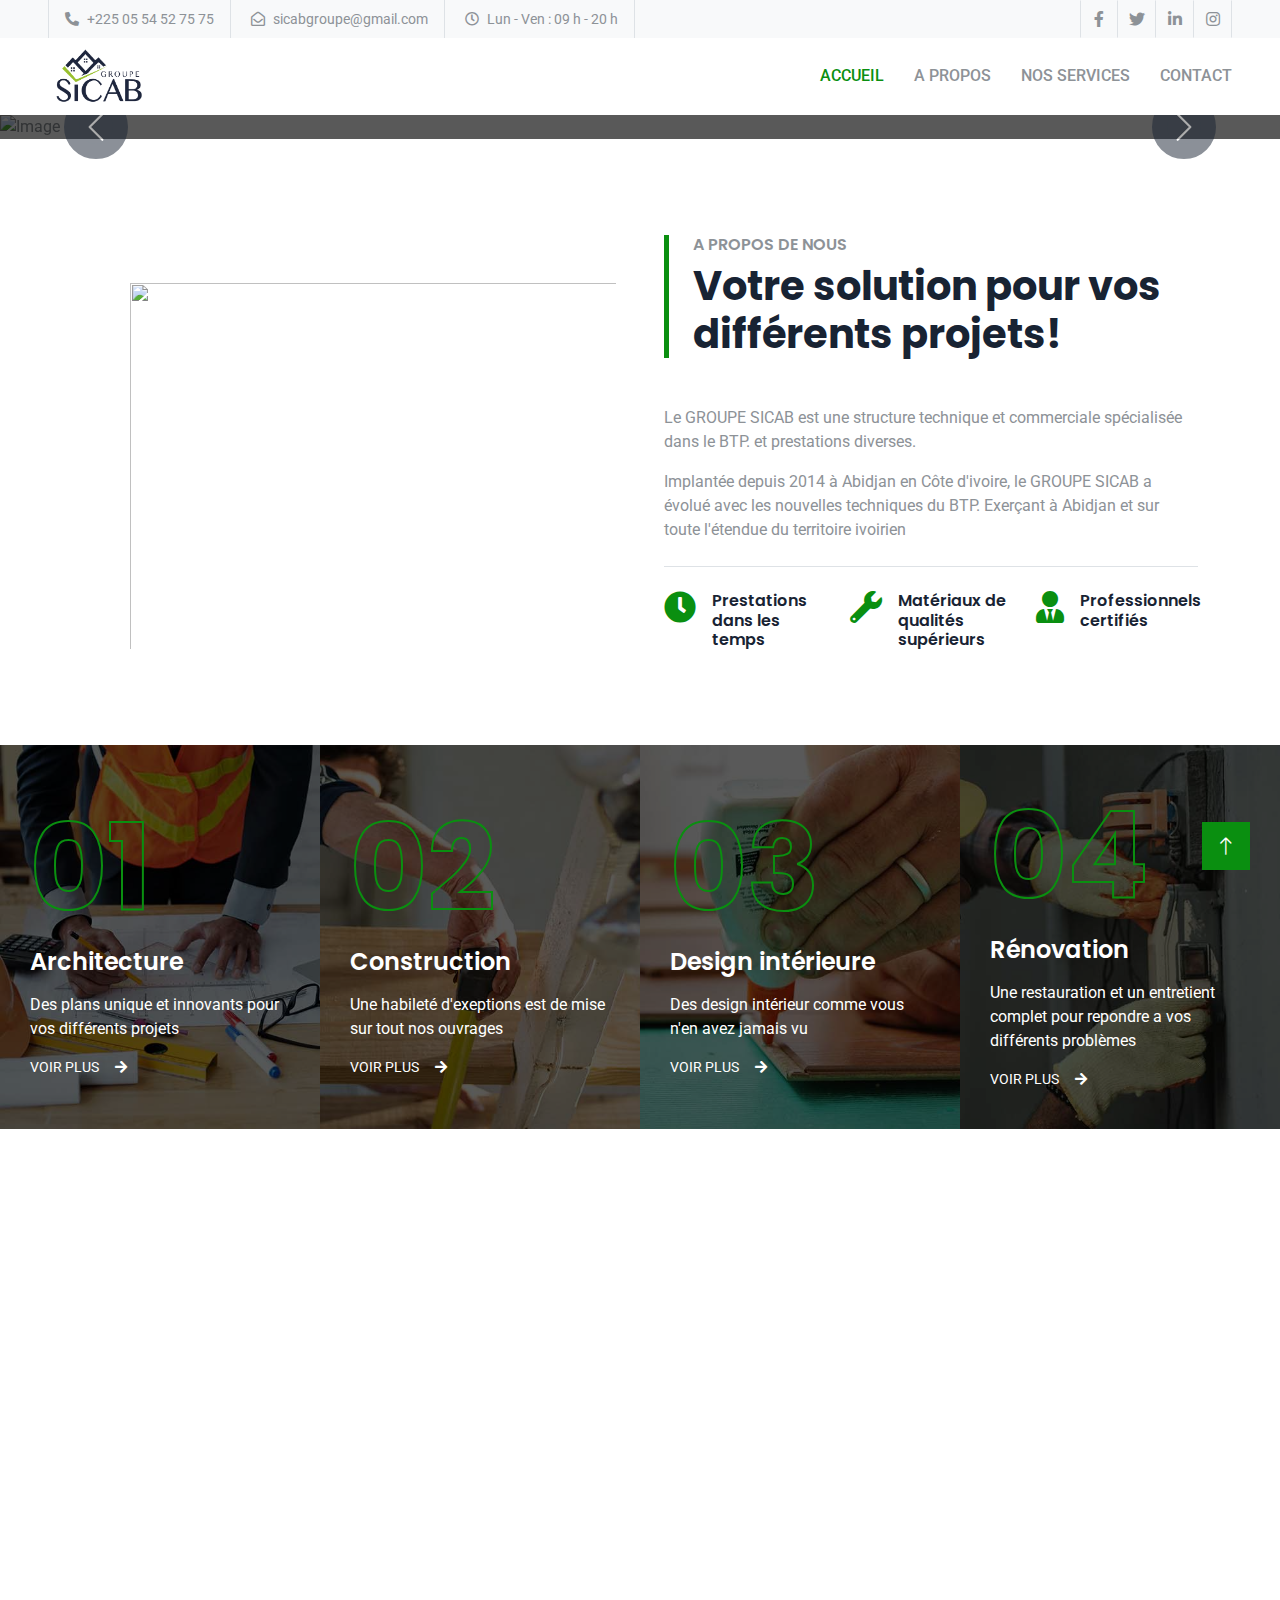
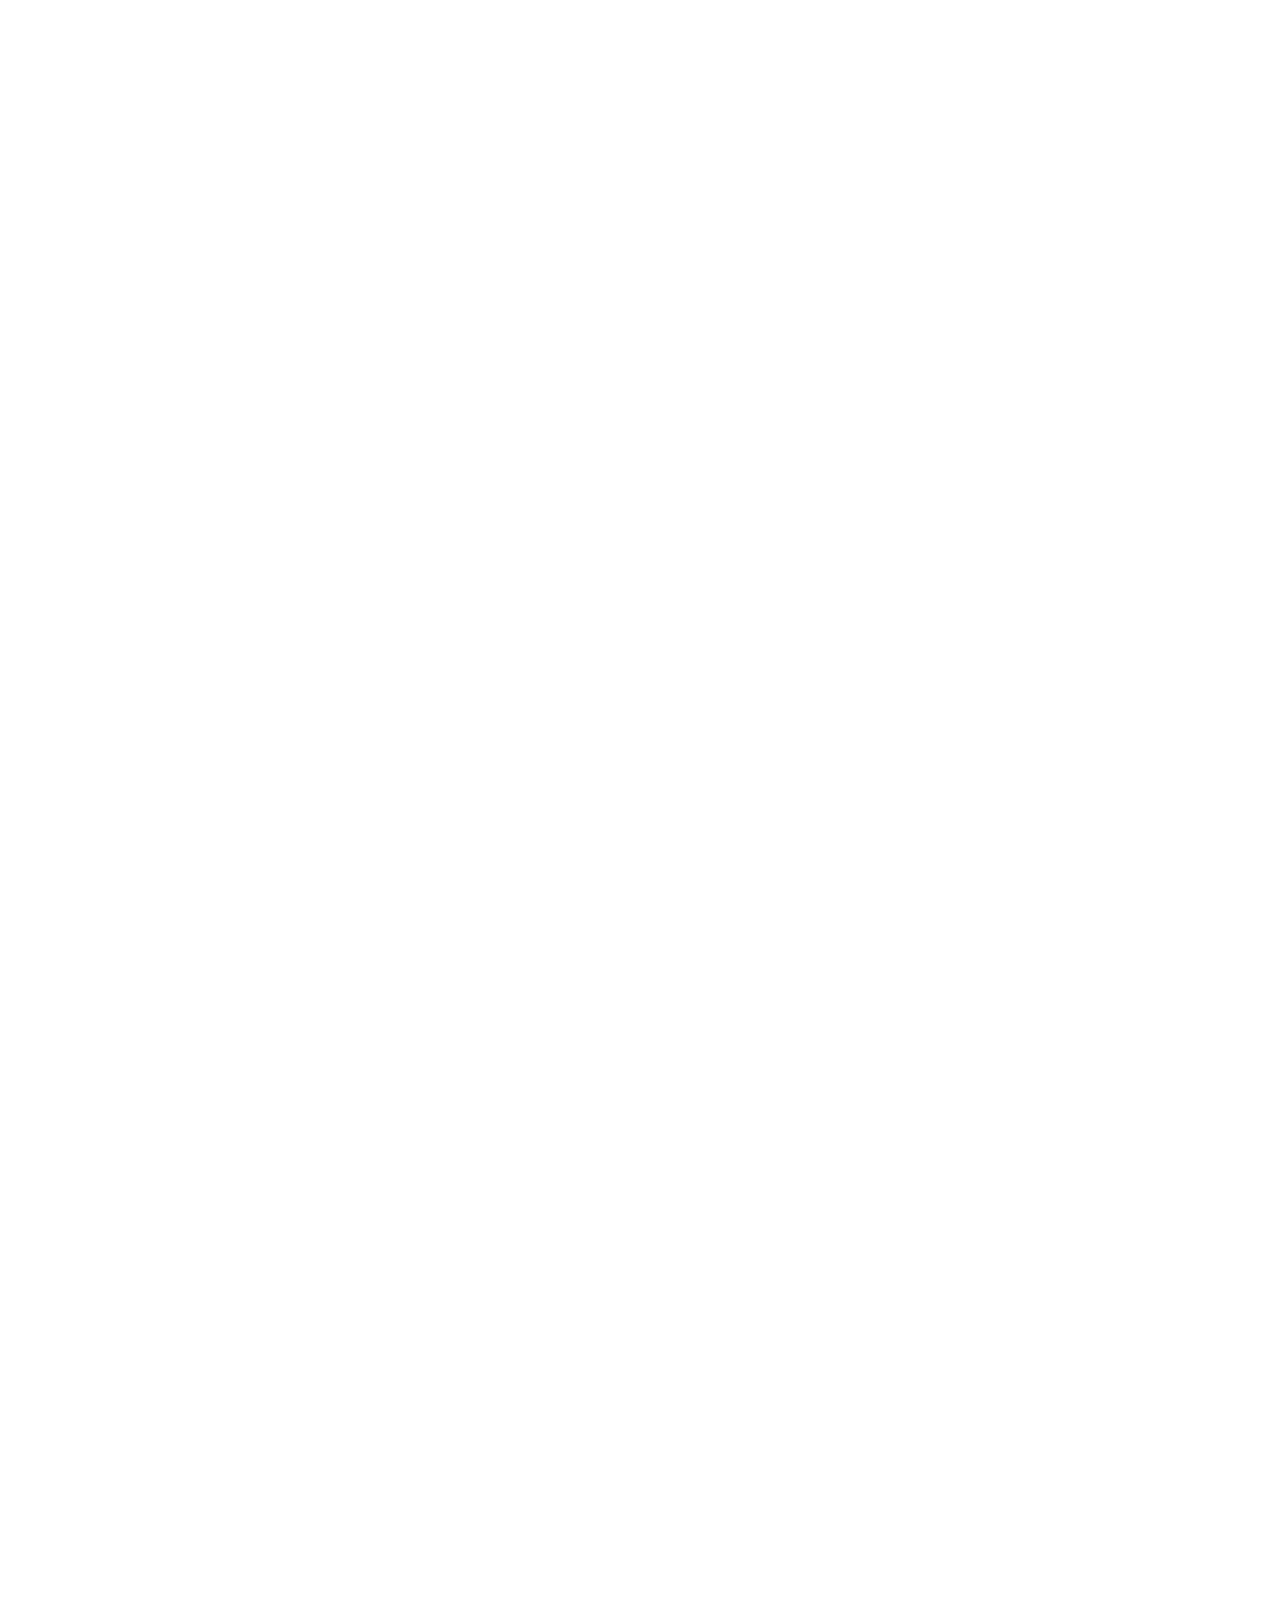
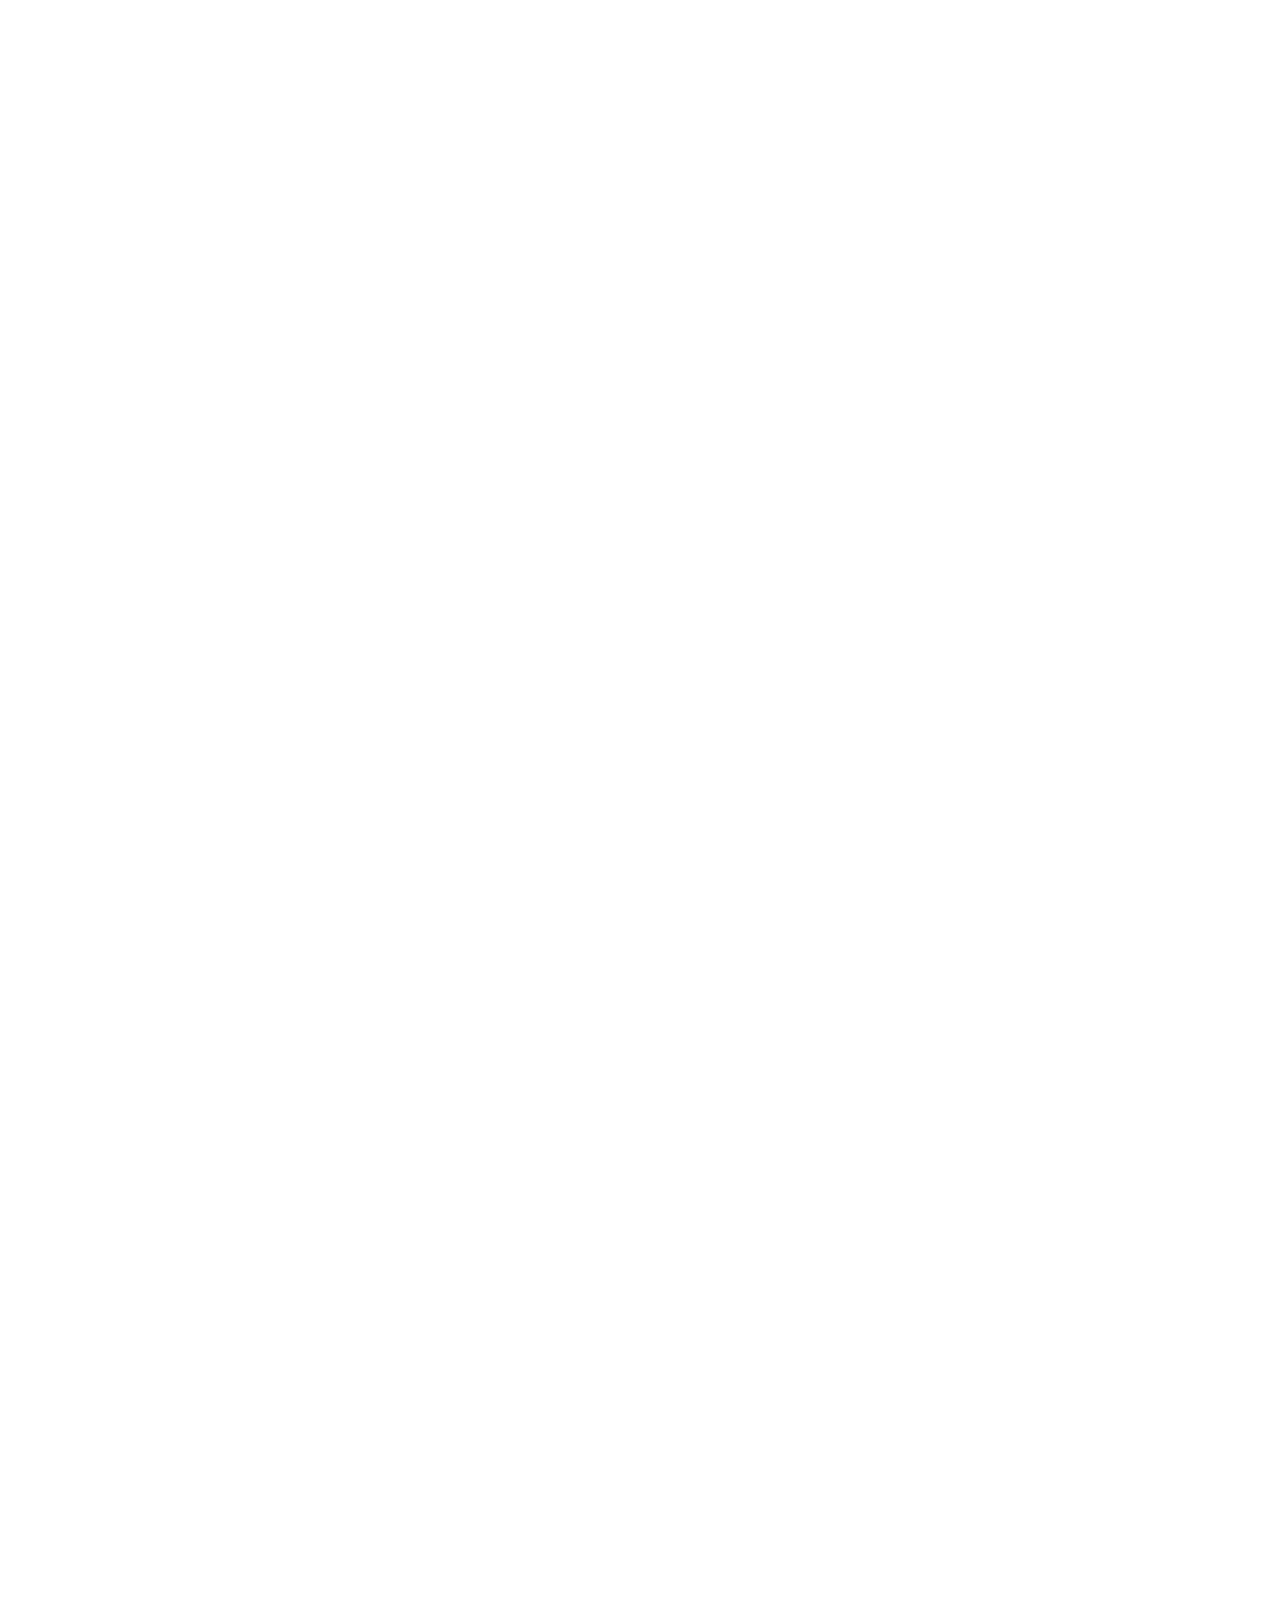
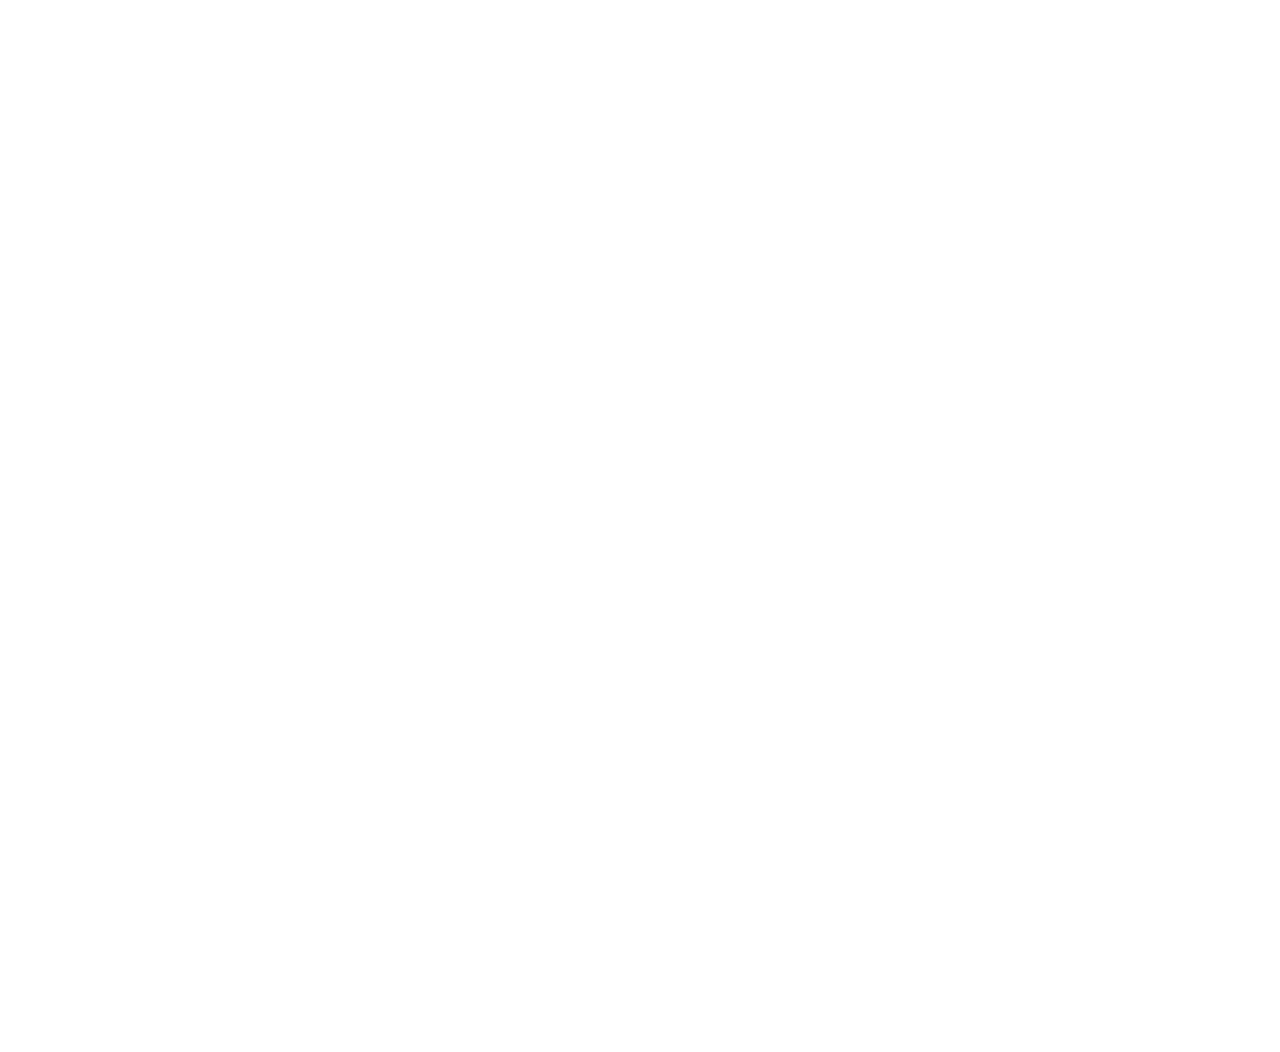
==== index.html @ ac01cf82 "Add files via upload" ====
<!DOCTYPE html>
<html lang="en">

<head>
    <meta charset="utf-8">
    <title>GROUPE SICAB</title>
    <meta content="width=device-width, initial-scale=1.0" name="viewport">
    <meta content="" name="keywords">
    <meta content="" name="description">

    <!-- Favicon -->
    <link href="img/favicon.ico" rel="icon">

    <!-- Google Web Fonts -->
    <link rel="preconnect" href="https://fonts.googleapis.com">
    <link rel="preconnect" href="https://fonts.gstatic.com" crossorigin>
    <link href="https://fonts.googleapis.com/css2?family=Roboto:wght@400;500&family=Poppins:wght@600;700&display=swap" rel="stylesheet"> 

    <!-- Icon Font Stylesheet -->
    <link href="https://cdnjs.cloudflare.com/ajax/libs/font-awesome/5.10.0/css/all.min.css" rel="stylesheet">
    <link href="https://cdn.jsdelivr.net/npm/bootstrap-icons@1.4.1/font/bootstrap-icons.css" rel="stylesheet">

    <!-- Libraries Stylesheet -->
    <link href="lib/animate/animate.min.css" rel="stylesheet">
    <link href="lib/owlcarousel/assets/owl.carousel.min.css" rel="stylesheet">

    <!-- Customized Bootstrap Stylesheet -->
    <link href="css/bootstrap.min.css" rel="stylesheet">

    <!-- Template Stylesheet -->
    <link href="css/style.css" rel="stylesheet">
</head>

<body>
    <!-- Spinner Start -->
    <div id="spinner" class="show bg-white position-fixed translate-middle w-100 vh-100 top-50 start-50 d-flex align-items-center justify-content-center">
        <div class="spinner-grow text-primary" role="status"></div>
    </div>
    <!-- Spinner End -->


    <!-- Topbar Start -->
    <div class="container-fluid bg-light p-0">
        <div class="row gx-0 d-none d-lg-flex">
            <div class="col-lg-7 px-5 text-start">
                <div class="h-100 d-inline-flex align-items-center border-start border-end px-3">
                    <small class="fa fa-phone-alt me-2"></small>
                    <small>+225 05 54 52 75 75</small>
                </div>
                <div class="h-100 d-inline-flex align-items-center border-end px-3">
                    <small class="far fa-envelope-open me-2"></small>
                    <small>sicabgroupe@gmail.com</small>
                </div>
                <div class="h-100 d-inline-flex align-items-center border-end px-3">
                    <small class="far fa-clock me-2"></small>
                    <small>Lun - Ven : 09 h - 20 h</small>
                </div>
            </div>
            <div class="col-lg-5 px-5 text-end">
                <div class="h-100 d-inline-flex align-items-center">
                    <a class="btn btn-square border-end border-start" href=""><i class="fab fa-facebook-f"></i></a>
                    <a class="btn btn-square border-end" href=""><i class="fab fa-twitter"></i></a>
                    <a class="btn btn-square border-end" href=""><i class="fab fa-linkedin-in"></i></a>
                    <a class="btn btn-square border-end" href=""><i class="fab fa-instagram"></i></a>
                </div>
            </div>
        </div>
    </div>
    <!-- Topbar End -->


    <!-- Navbar Start -->
    <nav class="navbar navbar-expand-lg bg-white navbar-light sticky-top px-4 px-lg-5 py-lg-0">
        <a href="index.html" class="navbar-brand d-flex align-items-center">
            <img src="img/img/logo_transparent.png" alt="" width="100px">
        </a>
        <button type="button" class="navbar-toggler" data-bs-toggle="collapse" data-bs-target="#navbarCollapse">
            <span class="navbar-toggler-icon"></span>
        </button>
        <div class="collapse navbar-collapse" id="navbarCollapse">
            <div class="navbar-nav ms-auto py-3 py-lg-0">
                <a href="index.html" class="nav-item nav-link active">Accueil</a>
                <a href="404.html" class="nav-item nav-link">A propos</a>
                <a href="404.html" class="nav-item nav-link">Nos services</a>
                <!-- <div class="nav-item dropdown">
                    <a href="#" class="nav-link dropdown-toggle" data-bs-toggle="dropdown">Pages</a>
                    <div class="dropdown-menu bg-light m-0">
                        <a href="feature.html" class="dropdown-item">Features</a>
                        <a href="appointment.html" class="dropdown-item">Appointment</a>
                        <a href="404.html" class="dropdown-item">404 Page</a>
                    </div>
                </div> -->
                <a href="contact.html" class="nav-item nav-link">Contact</a>
            </div>
        </div>
    </nav>
    <!-- Navbar End -->


    <!-- Carousel Start -->
    <div class="container-fluid p-0 mb-5 wow fadeIn" data-wow-delay="0.1s">
        <div id="header-carousel" class="carousel slide" data-bs-ride="carousel">
            <div class="carousel-inner">
                <div class="carousel-item active">
                    <img class="w-100" src="img/img/construction-site-excavator.jpg" alt="Image">
                    <div class="carousel-caption">
                        <div class="container">
                            <div class="row justify-content-center">
                                <div class="col-12 col-lg-10">
                                    <h5 class="text-light text-uppercase mb-3 animated slideInDown">SOCIÉTÉ INTERNATIONALE DE COMMERCE D'AGRICULTURE ET DE BÂTIMENT</h5>
                                    <h1 class="display-2 text-light mb-3 animated slideInDown">GROUPE SICAB</h1>
                                    <ol class="breadcrumb mb-4 pb-2">
                                        <li class="breadcrumb-item fs-5 text-light">Bâtiment</li>
                                        <li class="breadcrumb-item fs-5 text-light">Agriculture</li>
                                        <li class="breadcrumb-item fs-5 text-light">Commerce</li>
                                    </ol>
                                    <a href="#estimate" class="btn btn-primary py-3 px-5">Démander un dévis</a>
                                </div>
                            </div>
                        </div>
                    </div>
                </div>
                <div class="carousel-item">
                    <img class="w-100" src="img/img/vue-laterale-femmes-travaillant-exterieur.jpg" alt="Image">
                    <div class="carousel-caption">
                        <div class="container">
                            <div class="row justify-content-center">
                                <div class="col-12 col-lg-10">
                                    <h5 class="text-light text-uppercase mb-3 animated slideInDown">SOCIÉTÉ INTERNATIONALE DE COMMERCE D'AGRICULTURE ET DE BÂTIMENT</h5>
                                    <h1 class="display-2 text-light mb-3 animated slideInDown">GROUPE SICAB</h1>
                                    <ol class="breadcrumb mb-4 pb-2">
                                        <li class="breadcrumb-item fs-5 text-light">Bâtiment</li>
                                        <li class="breadcrumb-item fs-5 text-light">Agriculture</li>
                                        <li class="breadcrumb-item fs-5 text-light">Commerce</li>
                                    </ol>
                                    <a href="#estimate" class="btn btn-primary py-3 px-5">Démander un dévis</a>
                                </div>
                            </div>
                        </div>
                    </div>
                </div>
                <div class="carousel-item">
                    <img class="w-100" src="img/img/commerce-international.jpeg" alt="Image">
                    <div class="carousel-caption">
                        <div class="container">
                            <div class="row justify-content-center">
                                <div class="col-12 col-lg-10">
                                    <h5 class="text-light text-uppercase mb-3 animated slideInDown">SOCIÉTÉ INTERNATIONALE DE COMMERCE D'AGRICULTURE ET DE BÂTIMENT</h5>
                                    <h1 class="display-2 text-light mb-3 animated slideInDown">GROUPE SICAB</h1>
                                    <ol class="breadcrumb mb-4 pb-2">
                                        <li class="breadcrumb-item fs-5 text-light">Bâtiment</li>
                                        <li class="breadcrumb-item fs-5 text-light">Agriculture</li>
                                        <li class="breadcrumb-item fs-5 text-light">Commerce</li>
                                    </ol>
                                    <a href="#estimate" class="btn btn-primary py-3 px-5">Démander un dévis</a>
                                </div>
                            </div>
                        </div>
                    </div>
                </div>
            </div>
            <button class="carousel-control-prev" type="button" data-bs-target="#header-carousel"
                data-bs-slide="prev">
                <span class="carousel-control-prev-icon" aria-hidden="true"></span>
                <span class="visually-hidden">Précédent</span>
            </button>
            <button class="carousel-control-next" type="button" data-bs-target="#header-carousel"
                data-bs-slide="next">
                <span class="carousel-control-next-icon" aria-hidden="true"></span>
                <span class="visually-hidden">Suivant</span>
            </button>
        </div>
    </div>
    <!-- Carousel End -->


    <!-- About Start -->
    <div class="container-xxl py-5">
        <div class="container">
            <div class="row g-5">
                <div class="col-lg-6 wow fadeInUp" data-wow-delay="0.1s">
                    <div class="position-relative overflow-hidden ps-5 pt-5 h-100" style="min-height: 400px;">
                        <img class="position-absolute w-100 h-100" src="img/img/sicab_header.png" alt="" style="object-fit: cover;">
                        <!-- <div class="position-absolute top-0 start-0 bg-white pe-3 pb-3" style="width: 200px; height: 200px;">
                            <div class="d-flex flex-column justify-content-center text-center bg-primary h-100 p-3">
                                <h1 class="text-white">25</h1>
                                <h2 class="text-white">Years</h2>
                                <h5 class="text-white mb-0">Experience</h5>
                            </div>
                        </div> -->
                    </div>
                </div>
                <div class="col-lg-6 wow fadeInUp" data-wow-delay="0.5s">
                    <div class="h-100">
                        <div class="border-start border-5 border-primary ps-4 mb-5">
                            <h6 class="text-body text-uppercase mb-2">A propos de nous</h6>
                            <h1 class="display-6 mb-0">Votre solution pour vos différents projets!</h1>
                        </div>
                        <p>Le GROUPE SICAB est une structure technique et commerciale spécialisée dans le BTP. et prestations diverses.</p>
                        <p class="mb-4">Implantée depuis 2014 à Abidjan en Côte d'ivoire, le GROUPE SICAB a évolué avec les nouvelles techniques du BTP. Exerçant à Abidjan et sur toute l'étendue du territoire ivoirien</p>
                        <div class="border-top mt-4 pt-4">
                            <div class="row g-4">
                                <div class="col-sm-4 d-flex wow fadeIn" data-wow-delay="0.1s">
                                    <i class="fa fa-clock fa-2x text-primary flex-shrink-0 me-3"></i>
                                    <h6 class="mb-0">Prestations dans les temps</h6>
                                </div>
                                <div class="col-sm-4 d-flex wow fadeIn" data-wow-delay="0.3s">
                                    <i class="fa fa-wrench fa-2x text-primary flex-shrink-0 me-3"></i>
                                    <h6 class="mb-0">Matériaux de qualités supérieurs</h6>
                                </div>
                                <div class="col-sm-4 d-flex wow fadeIn" data-wow-delay="0.5s">
                                    <i class="fa fa-user-tie fa-2x text-primary flex-shrink-0 me-3"></i>
                                    <h6 class="mb-0">Professionnels certifiés</h6>
                                </div>
                            </div>
                        </div>
                    </div>
                </div>
            </div>
        </div>
    </div>
    <!-- About End -->


    <!-- Facts Start -->
    <div class="container-fluid my-5 p-0">
        <div class="row g-0">
            <div class="col-xl-3 col-sm-6 wow fadeIn" data-wow-delay="0.1s">
                <div class="position-relative">
                    <img class="img-fluid w-100" src="img/fact-2.jpg" alt="">
                    <div class="facts-overlay">
                        <h1 class="display-1">01</h1>
                        <h4 class="text-white mb-3">Architecture</h4>
                        <p class="text-white">Des plans unique et innovants pour vos différents projets</p>
                        <a class="text-white small" href="">VOIR PLUS<i class="fa fa-arrow-right ms-3"></i></a>
                    </div>
                </div>
            </div>
            <div class="col-xl-3 col-sm-6 wow fadeIn" data-wow-delay="0.3s">
                <div class="position-relative">
                    <img class="img-fluid w-100" src="img/fact-1.jpg" alt="">
                    <div class="facts-overlay">
                        <h1 class="display-1">02</h1>
                        <h4 class="text-white mb-3">Construction</h4>
                        <p class="text-white">Une habileté d'exeptions est de mise sur tout nos ouvrages</p>
                        <a class="text-white small" href="">VOIR PLUS<i class="fa fa-arrow-right ms-3"></i></a>
                    </div>
                </div>
            </div>
            <div class="col-xl-3 col-sm-6 wow fadeIn" data-wow-delay="0.5s">
                <div class="position-relative">
                    <img class="img-fluid w-100" src="img/fact-3.jpg" alt="">
                    <div class="facts-overlay">
                        <h1 class="display-1">03</h1>
                        <h4 class="text-white mb-3">Design intérieure</h4>
                        <p class="text-white">Des design intérieur comme vous n'en avez jamais vu</p>
                        <a class="text-white small" href="">VOIR PLUS<i class="fa fa-arrow-right ms-3"></i></a>
                    </div>
                </div>
            </div>
            <div class="col-xl-3 col-sm-6 wow fadeIn" data-wow-delay="0.7s">
                <div class="position-relative">
                    <img class="img-fluid w-100" src="img/fact-4.jpg" alt="">
                    <div class="facts-overlay">
                        <h1 class="display-1">04</h1>
                        <h4 class="text-white mb-3">Rénovation</h4>
                        <p class="text-white">Une restauration et un entretient  complet pour repondre a vos différents problèmes</p>
                        <a class="text-white small" href="">VOIR PLUS<i class="fa fa-arrow-right ms-3"></i></a>
                    </div>
                </div>
            </div>
        </div>
    </div>
    <!-- Facts End -->


    <!-- Features Start -->
<div class="container-xxl py-5">
    <div class="container">
        <div class="row g-5">
            <div class="col-lg-6 wow fadeInUp" data-wow-delay="0.1s">
                <div class="border-start border-5 border-primary ps-4 mb-5">
                    <h6 class="text-body text-uppercase mb-2">Pourquoi Nous choisir!</h6>
                    <h1 class="display-6 mb-0">Nos spécialisations et nos services</h1>
                </div>
                <p class="mb-5">Le GROUPE SICAB ayant pour activités principales le BTP et l'hydraulique, il a fait du dynamisme, de l'excellence et de la qualité des valeurs sures lui permettant d'intervenir dans les domaines diversifiés suivant :</p>
                <div class="row gy-5 gx-4">
                    <div class="col-sm-6 wow fadeIn" data-wow-delay="0.1s">
                        <div class="d-flex align-items-center mb-3">
                            <i class="fa fa-check fa-2x text-primary flex-shrink-0 me-3"></i>
                            <h6 class="mb-0">GÉNIE CIVIL</h6>
                        </div>
                        <ul>
                            <li>Ouverture de voies</li>
                            <li>Terrassements</li>
                            <span><a href="#">Voir plus</a></span>
                        </ul>
                    </div>
                    <div class="col-sm-6 wow fadeIn" data-wow-delay="0.2s">
                        <div class="d-flex align-items-center mb-3">
                            <i class="fa fa-check fa-2x text-primary flex-shrink-0 me-3"></i>
                            <h6 class="mb-0">ASSAINISSEMENTS</h6>
                        </div>
                        <ul>
                            <li>Ouvrage d'assainissement</li>
                            <li>Curage de canalisations </li>
                            <span><a href="#">Voir plus</a></span>
                        </ul>
                    </div>
                    <div class="col-sm-6 wow fadeIn" data-wow-delay="0.3s">
                        <div class="d-flex align-items-center mb-3">
                            <i class="fa fa-check fa-2x text-primary flex-shrink-0 me-3"></i>
                            <h6 class="mb-0">BÂTIMENTS PUBLICS ET PRIVÉS</h6>
                        </div>
                        <ul>
                            <li>Gros oeuvres et second oeuvre</li>
                            <li>Rénovation, aménagements</li>
                            <span><a href="#">Voir plus</a></span>
                        </ul>
                    </div>
                    <div class="col-sm-6 wow fadeIn" data-wow-delay="0.4s">
                        <div class="d-flex align-items-center mb-3">
                            <i class="fa fa-check fa-2x text-primary flex-shrink-0 me-3"></i>
                            <h6 class="mb-0">HYDRAULIQUE</h6>
                        </div>
                        <ul>
                            <li>Forage privé et publique</li>
                            <li>Construction de château d'eau</li>
                            <span><a href="#">Voir plus</a></span>
                        </ul>
                    </div>
                </div>
            </div>
            <div class="col-lg-6 wow fadeInUp" data-wow-delay="0.5s">
                <div class="position-relative overflow-hidden ps-5 pt-5 h-100" style="min-height: 400px;">
                    <img class="position-absolute w-100 h-100" src="img/img/logo_fond bleu.png" alt="" style="object-fit: cover;">
                    <div class="position-absolute top-0 start-0 bg-white pe-3 pb-3" style="width: 200px; height: 200px;">
                        <div class="d-flex flex-column justify-content-center text-center bg-primary h-100 p-3">
                            <h1 class="text-white">+10</h1>
                            <h2 class="text-white">Ans</h2>
                            <h5 class="text-white mb-0">D'experience</h5>
                        </div>
                    </div>
                </div>
            </div>
        </div>
    </div>
</div>
<!-- Features End -->


    <!-- Service Start -->
    <div class="container-xxl py-5">
        <div class="container">
            <div class="row g-5 align-items-end mb-5">
                <div class="col-lg-6 wow fadeInUp" data-wow-delay="0.1s">
                    <div class="border-start border-5 border-primary ps-4">
                        <h6 class="text-body text-uppercase mb-2">Nos services</h6>
                        <h1 class="display-6 mb-0">Construction et hydrolique</h1>
                    </div>
                </div>
                <div class="col-lg-6 text-lg-end wow fadeInUp" data-wow-delay="0.3s">
                    <a class="btn btn-primary py-3 px-5" href="">Plus de services</a>
                </div>
            </div>
            <div class="row g-4 justify-content-center">
                <div class="col-lg-4 col-md-6 wow fadeInUp" data-wow-delay="0.1s">
                    <div class="service-item bg-light overflow-hidden h-100">
                        <img class="img-fluid" src="img/img/achievements.png" alt="">
                        <div class="service-text position-relative text-center h-100 p-4">
                            <h5 class="mb-3">Construction de bâtiment</h5>
                            <p>Réalisation d'un hôtel R+5 avec ascenseur, piscine dans la ville de Grand Bassam</p>
                            <a class="small" href="">VOIR PLUS<i class="fa fa-arrow-right ms-3"></i></a>
                        </div>
                    </div>
                </div>
                <div class="col-lg-4 col-md-6 wow fadeInUp" data-wow-delay="0.3s">
                    <div class="service-item bg-light overflow-hidden h-100">
                        <img class="img-fluid" src="img/img/achievements2.png" alt="">
                        <div class="service-text position-relative text-center h-100 p-4">
                            <h5 class="mb-3">Château d'eau</h5>
                            <p>Réalisation d'un château d'eau
                                dans le cadre d'une hydraulique
                                urbaine pour le conseil régional
                                du Loh-Djiboua.</p>
                            <a class="small" href="">VOIR PLUS<i class="fa fa-arrow-right ms-3"></i></a>
                        </div>
                    </div>
                </div>
                <div class="col-lg-4 col-md-6 wow fadeInUp" data-wow-delay="0.5s">
                    <div class="service-item bg-light overflow-hidden h-100">
                        <img class="img-fluid" src="img/img/achievements3.png" alt="">
                        <div class="service-text position-relative text-center h-100 p-4">
                            <h5 class="mb-3">Villa</h5>
                            <p>Réalisation d'une piscine
                                pour particulier à Abidjan
                                Cocody Riviera 3.</p>
                            <a class="small" href="">VOIR PLUS<i class="fa fa-arrow-right ms-3"></i></a>
                        </div>
                    </div>
                </div>
                <div class="col-lg-4 col-md-6 wow fadeInUp" data-wow-delay="0.1s">
                    <div class="service-item bg-light overflow-hidden h-100">
                        <img class="img-fluid" src="img/img/achievements4.png" alt="">
                        <div class="service-text position-relative text-center h-100 p-4">
                            <h5 class="mb-3">Hydraulique</h5>
                            <p>Réalisation d'une hydraulique villageoise entre Soubré et Issia</p>
                            <a class="small" href="">VOIR PLUS<i class="fa fa-arrow-right ms-3"></i></a>
                        </div>
                    </div>
                </div>
                <div class="col-lg-4 col-md-6 wow fadeInUp" data-wow-delay="0.3s">
                    <div class="service-item bg-light overflow-hidden h-100">
                        <img class="img-fluid" src="img/img/achievements5.png" alt="">
                        <div class="service-text position-relative text-center h-100 p-4">
                            <h5 class="mb-3">Canalisation</h5>
                            <p>Canalisation pour distribution d'eau sur 10 Km dans le cadre d'une hydraulique urbaine pour le conseil régional au Loh Djiboua.</p>
                            <a class="small" href="">VOIR PLUS<i class="fa fa-arrow-right ms-3"></i></a>
                        </div>
                    </div>
                </div>
                <div class="col-lg-4 col-md-6 wow fadeInUp" data-wow-delay="0.5s">
                    <div class="service-item bg-light overflow-hidden h-100">
                        <img class="img-fluid" src="img/img/achievements6.png" alt="">
                        <div class="service-text position-relative text-center h-100 p-4">
                            <h5 class="mb-3">Rénovation</h5>
                            <p>Rénovation d'une villa pour un particulier</p>
                            <a class="small" href="">VOIR PLUS<i class="fa fa-arrow-right ms-3"></i></a>
                        </div>
                    </div>
                </div>
            </div>
        </div>
    </div>
    <!-- Service End -->


    <!-- Appointment Start -->
    <div class="container-fluid appointment my-5 py-5 wow fadeIn" data-wow-delay="0.1s" id="estimate">
        <div class="container py-5">
            <div class="row g-5">
                <div class="col-lg-5 col-md-6 wow fadeIn appointment-text" data-wow-delay="0.3s">
                    <div class="border-start border-5 border-primary ps-4 mb-5">
                        <h6 class="text-white text-uppercase mb-2">Dévis et rendez-vous</h6>
                        <h1 class="display-6 text-white mb-0">Nous pourrons vous fournir un dévis pour de tout vos types de projets</h1>
                    </div>
                    <p class="text-white mb-0">En fonction de vos exigences votre vision et de votre budget nos équipes pourrons vous octroyer un dévis sur mésure. N'esitez donc pas à remplir ce formulaire pour qu'ensuite nous puissions nous occuper de votre projet proprement et plus en détail</p>
                </div>
                <div class="col-lg-7 col-md-6 wow fadeIn" data-wow-delay="0.5s">
                    <!--===== ESTIMATE =====-->
    <section class="estimate_and_faq">
        <div class="estimate_and_faq_item" >
          <!-- <h2 class="section-title">Devis</h2> -->
          <div class="inline-free-estimate-container">
            <div id="form-heading">
              <p class="free-estimate-form-heading">Obtenez un devis gratuit</p>
              <span>Appelez-nous au +225 05 54 52 75 75 ou remplissez ce formulaire et nous vous contacterons sous peu
                pour
                planifiez une estimation gratuite et vous obtiendrez un devis écrit sans engagement lors de notre
                première
                visite.</span>
            </div>
  
            <form id="contact_form" action="/free-estimate/confirmation.html" method="post">
              <!-- Circles which indicates the steps of the form: -->
              <div class="step-dot-container">
                <span class="step active"><small>1</small></span>
                <span class="step step-lines"><small>2</small></span>
                <span class="step"><small>3</small></span>
              </div>
              <!-- One "tab" for each step in the form: -->
              <div class="tab" style="display: block;">
                <div class="tab-content-wrap">
                  <div id="fname-wrap" class="grid-span-6"> <label class="input-labels" for="First_Name">Nom</label>
                    <input type="text" id="First_Name" name="First_Name" placeholder="Nom" maxlength="50"> <label
                      for="First_Name" class="invalid-label invalid-label-hidden">Veuillez remplir ce champ</label>
                  </div>
                  <div id="lname-wrap" class="grid-span-6"> <label class="input-labels" for="Last_Name">Prénom</label>
                    <input type="text" id="Last_Name" name="Last_Name" placeholder="Prénom" maxlength="50">
                    <label for="Last_Name" class="invalid-label invalid-label-hidden">Veuillez remplir ce champ</label>
                  </div>
                  <div id="email-wrap" class="grid-span-8"><label class="input-labels" for="Email_Address">Adresse
                      e-mail</label>
                    <input id="Email_Address" name="Email_Address" placeholder="Adresse e-mail" type="email">
                    <label for="Email_Address" class="invalid-label invalid-label-hidden">Entrez une adresse e-mail
                      valide</label>
                  </div>
                  <div id="phone-wrap" class="grid-span-4"> <label class="input-labels" for="Phone">Numéro de
                      téléphone</label>
                    <input type="text" id="Phone" name="Phone" placeholder="Téléphone">
                    <label for="Phone" class="invalid-label invalid-label-hidden">Entrez un numéro valide</label>
                  </div>
                </div>
              </div>
              <div class="tab">
                <div class="tab-content-wrap">
                  <div id="street-wrap" class="grid-span-12"> <label class="input-labels" for="Street">Votre
                      localité</label>
                    <input type="text" id="Street" name="Street" placeholder="Abidjan,2plateaux,Opéra" maxlength="300">
                    <label for="Street" class="invalid-label invalid-label-hidden">Veuillez remplir ce champ</label>
                  </div>
                  <div id="design-wrap" class="grid-span-4"><label class="input-labels" for="design">Désignation</label>
                    <select name="design" class="required" id="design_select">
                      <option value="">Sélectionner svp...</option>
                      <option value="CE">Chef d'entreprise</option>
                      <option value="PA">Particulier</option>
                    </select>
                    <input type="hidden" id="design" name="design" value="">
                    <label for="design" class="invalid-label invalid-label-hidden">Veuillez remplir ce champ</label>
                  </div>
                  <div id="budget-wrap" class="grid-span-4"><label class="input-labels" for="budget">Votre budget</label>
                    <input id="budget" class="required" type="number" name="budget" maxlength="255" value="" min="100000">
                    <label for="budget" class="invalid-label invalid-label-hidden">Veuillez remplir ce champ</label>
                  </div>
                  <div id="project-wrap" class="grid-span-4"><label class="input-labels" for="project">Type de projet</label>
                    <select name="project" class="required" id="project_select">
                      <option value="">Sélectionner svp...</option>
                      <option value="CS">Construction</option>
                      <option value="RA">Rénovation,aménagement</option>
                      <option value="HY">Hydrolique</option>
                      <option value="AS">Assainissements</option>
                      <option value="AU">Autre</option>
                    </select>
                    <input type="hidden" id="Project" name="project" value="">
                    <label for="project" class="invalid-label invalid-label-hidden">Veuillez remplir ce champ</label>
                  </div>
                </div>
              </div>
              <div class="tab">
                <div class="tab-content-wrap">
                  <div id="prompted-wrap" class="grid-span-12"><label class="input-labels" for="What_Prompted_Id">Comment nous avez vous connu?</label>
                    <select id="lead_what_prompted_id" name="What_Prompted_Id" class="required">
                      <option value="">Sélectionner svp...</option>
                      <option value="1">Référence</option>
                      <option value="2">Client précédent</option>
                      <option value="3">Recherche sur Internet/Web</option>
                      <option value="4">TV</option>
                      <option value="5">Radio</option>
                      <option value="23">Bouche à oreille</option>
                      <option value="24">Postaire</option>
                      <option value="8">Facebook</option>
                      <option value="7">Autre</option>
                    </select>
                    <input type="hidden" id="lead_what_prompted_response" name="What_Prompted_Response" value="">
                    <label for="lead_what_prompted_id" class="invalid-label invalid-label-hidden">Veuillez remplir ce champ</label>
                  </div>
                  <div id="message-wrap" class="grid-span-12"><label class="input-labels" for="Message">Descrivez votre projet:</label>
                    <textarea id="Message" type="text" name="Message" placeholder="Descrivez votre projet"></textarea>
                  </div>
                </div>
              </div>
              <div>
                <div class="btn-container">
                  <button type="button" id="nextBtn" onclick="nextPrev(1)">Etape suivante</button>
                  <input class="hidden" type="submit" name="save" value="Envoyé&" style="display: none;">
                  <button type="button" id="prevBtn" class="hidden" onclick="nextPrev(-1)" style="display: none;">Etape Précédente
                    </button>
                </div>
              </div>
            </form>
          </div>
        </div>
        <!-- END ESTIMATE -->
                </div>
            </div>
        </div>
    </div>
    <!-- Appointment End -->


    <!-- Team Start -->
    <div class="container-xxl py-5">
        <div class="container">
            <div class="row g-5 align-items-end mb-5">
                <div class="col-lg-6 wow fadeInUp" data-wow-delay="0.1s">
                    <div class="border-start border-5 border-primary ps-4">
                        <h6 class="text-body text-uppercase mb-2">Notre équipe</h6>
                        <h1 class="display-6 mb-0">Nos experts</h1>
                    </div>
                </div>
                <div class="col-lg-6 wow fadeInUp" data-wow-delay="0.3s">
                    <p class="mb-0">Notre société a développé un service de proximité tant au niveau des professionnels que des particuliers ; tout ceci grâce à son étoffe de compétences composée de : architectes, ingénieurs, techniciens et d'ouvriers qualifiés avec une administration dynamique.</p>
                </div>
            </div>
            <div class="row g-4">
                <div class="col-lg-4 col-md-6 wow fadeInUp" data-wow-delay="0.1s">
                    <div class="team-item position-relative">
                        <img class="img-fluid" src="img/img/worker_mw.jpg" alt="">
                        <div class="team-text bg-white p-4">
                            <h5>Nom complet</h5>
                            <span>Ingénieur</span>
                        </div>
                    </div>
                </div>
                <div class="col-lg-4 col-md-6 wow fadeInUp" data-wow-delay="0.3s">
                    <div class="team-item position-relative">
                        <img class="img-fluid" src="img/img/worker_mw.jpg" alt="">
                        <div class="team-text bg-white p-4">
                            <h5>Nom complet</h5>
                            <span>Ingénieur</span>
                        </div>
                    </div>
                </div>
                <div class="col-lg-4 col-md-6 wow fadeInUp" data-wow-delay="0.5s">
                    <div class="team-item position-relative">
                        <img class="img-fluid" src="img/img/worker_mw.jpg" alt="">
                        <div class="team-text bg-white p-4">
                            <h5>Nom complet</h5>
                            <span>Ingénieur</span>
                        </div>
                    </div>
                </div>
            </div>
        </div>
    </div>
    <!-- Team End -->


    <!-- Testimonial Start -->
    <div class="container-xxl py-5">
        <div class="container">
            <div class="row g-5">
                <div class="col-lg-5 wow fadeInUp" data-wow-delay="0.1s">
                    <div class="border-start border-5 border-primary ps-4 mb-5">
                        <h6 class="text-body text-uppercase mb-2">Témoignage</h6>
                        <h1 class="display-6 mb-0">Qu'est ce que nos clients satisfaits disent!</h1>
                    </div>
                    <p class="mb-4">La satisfaction des clients est notre principale dévise</p>
                    <div class="row g-4">
                        <div class="col-sm-6">
                            <div class="d-flex align-items-center mb-2">
                                <i class="fa fa-users fa-2x text-primary flex-shrink-0"></i>
                                <h1 class="ms-3 mb-0">999+</h1>
                            </div>
                            <h5 class="mb-0">Clients satisfaits</h5>
                        </div>
                        <div class="col-sm-6">
                            <div class="d-flex align-items-center mb-2">
                                <i class="fa fa-check fa-2x text-primary flex-shrink-0"></i>
                                <h1 class="ms-3 mb-0">999+</h1>
                            </div>
                            <h5 class="mb-0">Projets </h5>
                        </div>
                    </div>
                </div>
                <div class="col-lg-7 wow fadeInUp" data-wow-delay="0.5s">
                    <div class="owl-carousel testimonial-carousel">
                        <div class="testimonial-item">
                            <img class="img-fluid mb-4" src="" alt="">
                            <p class="fs-5">Dolores sed duo clita tempor justo dolor et stet lorem kasd labore dolore lorem ipsum. At lorem lorem magna ut et, nonumy et labore et tempor diam tempor erat.</p>
                            <div class="bg-primary mb-3" style="width: 60px; height: 5px"></div>
                            <h5>Nom du client</h5>
                            <span>Profession</span>
                        </div>
                        <div class="testimonial-item">
                            <img class="img-fluid mb-4" src="" alt="">
                            <p class="fs-5">Dolores sed duo clita tempor justo dolor et stet lorem kasd labore dolore lorem ipsum. At lorem lorem magna ut et, nonumy et labore et tempor diam tempor erat.</p>
                            <div class="bg-primary mb-3" style="width: 60px; height: 5px"></div>
                            <h5>Nom du client</h5>
                            <span>Profession</span>
                        </div>
                    </div>
                </div>
            </div>
        </div>
    </div>
    <!-- Testimonial End -->


    <!-- Footer Start -->
    <div class="container-fluid  footer mt-5 pt-5 wow fadeIn" data-wow-delay="0.1s">
        <div class="container py-5">
            <div class="row g-5">
                <div class="col-lg-3 col-md-6">
                    <img src="img/img/logo_transparent.png" alt="" width="200px">
                    <p>GROUPE SICAB - Société Internationale de Commerce, d'Agriculture et de Bâtiment
                        SARLU - Registe de Commerce : N I-ABJ-2014-B-13337 / CC 1426198 M</p>
                    <div class="d-flex pt-2">
                        <a class="btn btn-square btn-outline-primary me-1" href=""><i class="fab fa-twitter"></i></a>
                        <a class="btn btn-square btn-outline-primary me-1" href=""><i class="fab fa-facebook-f"></i></a>
                        <a class="btn btn-square btn-outline-primary me-1" href=""><i class="fab fa-youtube"></i></a>
                        <a class="btn btn-square btn-outline-primary me-0" href=""><i class="fab fa-linkedin-in"></i></a>
                    </div>
                </div>
                <div class="col-lg-3 col-md-6">
                    <h4 class="text-light mb-4">Address</h4>
                    <p><i class="fa fa-map-marker-alt me-3"></i>Cocody abatta synatresor <br>
                        VILLA 120 - 23 BP 42 Abidjan 23</p>
                    <p><i class="fa fa-phone-alt me-3"></i>+225 05 54 52 75 75</p>
                    <p><i class="fa fa-envelope me-3"></i>sicabgroup@gmail.com</p>
                </div>
                <div class="col-lg-3 col-md-6">
                    <h4 class="text-light mb-4">Links utils</h4>
                    <a class="btn btn-link" href="">A propos</a>
                    <a class="btn btn-link" href="">Contact</a>
                    <a class="btn btn-link" href="">Services</a>
                    <a class="btn btn-link" href="">Terms & Condition</a>
                    <a class="btn btn-link" href="">Support</a>
                </div>
                <div class="col-lg-3 col-md-6">
                    <h4 class="text-light mb-4">Newsletter</h4>
                    <p>Dolor amet sit justo amet elitr clita ipsum elitr est.</p>
                    <div class="position-relative mx-auto" style="max-width: 400px;">
                        <input class="form-control bg-transparent w-100 py-3 ps-4 pe-5" type="text" placeholder="votre e-mail">
                        <button type="button" class="btn btn-primary py-2 position-absolute top-0 end-0 mt-2 me-2">S'inscrire</button>
                    </div>
                </div>
            </div>
        </div>
        <div class="container-fluid copyright">
            <div class="container">
                <div class="row">
                    <div class="col-md-6 text-center text-md-start mb-3 mb-md-0">
                        &copy; <a href="#">Groupe SICAB</a>, All Right Reserved.
                    </div>
                    <div class="col-md-6 text-center text-md-end">
                        
                        Designed By <a href="#">......</a>
                    </div>
                </div>
            </div>
        </div>
    </div>
    <!-- Footer End -->


    <!-- Back to Top -->
    <a href="#" class="btn btn-lg btn-primary btn-lg-square back-to-top"><i class="bi bi-arrow-up"></i></a>


    <!-- JavaScript Libraries -->
    <script src="https://code.jquery.com/jquery-3.4.1.min.js"></script>
    <script src="https://cdn.jsdelivr.net/npm/bootstrap@5.0.0/dist/js/bootstrap.bundle.min.js"></script>
    <script src="lib/wow/wow.min.js"></script>
    <script src="lib/easing/easing.min.js"></script>
    <script src="lib/waypoints/waypoints.min.js"></script>
    <script src="lib/owlcarousel/owl.carousel.min.js"></script>

    <!-- Template Javascript -->
    <script src="js/main.js"></script>
</body>

</html>
---- css/style.css ----
/********** Template CSS **********/
:root {
    --primary: #0a8f10;
    --secondary: #8D9297;
    --light: #F8F9FA;
    --dark: #182333;
}

.back-to-top {
    position: fixed;
    display: none;
    right: 30px;
    bottom: 30px;
    z-index: 99;
}


/*** Spinner ***/
#spinner {
    opacity: 0;
    visibility: hidden;
    transition: opacity .5s ease-out, visibility 0s linear .5s;
    z-index: 99999;
}

#spinner.show {
    transition: opacity .5s ease-out, visibility 0s linear 0s;
    visibility: visible;
    opacity: 1;
}


/*** Button ***/
.btn {
    font-weight: 500;
    transition: .5s;
}

.btn.btn-primary,
.btn.btn-outline-primary:hover {
    color: #FFFFFF;
}

.btn-square {
    width: 38px;
    height: 38px;
}

.btn-sm-square {
    width: 32px;
    height: 32px;
}

.btn-lg-square {
    width: 48px;
    height: 48px;
}

.btn-square,
.btn-sm-square,
.btn-lg-square {
    padding: 0;
    display: flex;
    align-items: center;
    justify-content: center;
    font-weight: normal;
}


/*** Navbar ***/
.navbar.sticky-top {
    top: -100px;
    transition: .5s;
}

.navbar .navbar-nav .nav-link {
    margin-left: 30px;
    padding: 25px 0;
    color: var(--secondary);
    font-weight: 500;
    text-transform: uppercase;
    outline: none;
}

.navbar .navbar-nav .nav-link:hover,
.navbar .navbar-nav .nav-link.active {
    color: var(--primary);
}

.navbar .dropdown-toggle::after {
    border: none;
    content: "\f107";
    font-family: "Font Awesome 5 Free";
    font-weight: 900;
    vertical-align: middle;
    margin-left: 8px;
}

@media (max-width: 991.98px) {
    .navbar .navbar-nav .nav-link  {
        margin-left: 0;
        padding: 10px 0;
    }

    .navbar .navbar-nav {
        margin-top: 25px;
        border-top: 1px solid #EEEEEE;
    }
}

@media (min-width: 992px) {
    .navbar .nav-item .dropdown-menu {
        display: block;
        border: none;
        margin-top: 0;
        top: 150%;
        right: 0;
        opacity: 0;
        visibility: hidden;
        transition: .5s;
    }

    .navbar .nav-item:hover .dropdown-menu {
        top: 100%;
        visibility: visible;
        transition: .5s;
        opacity: 1;
    }
}


/*** Header ***/
.carousel-caption {
    top: 0;
    left: 0;
    right: 0;
    bottom: 0;
    display: flex;
    align-items: center;
    text-align: start;
    background: rgba(0, 0, 0, .65);
    z-index: 1;
}

.carousel-control-prev,
.carousel-control-next {
    width: 15%;
}

.carousel-control-prev-icon,
.carousel-control-next-icon {
    width: 4rem;
    height: 4rem;
    background-color: var(--dark);
    border: 15px solid var(--dark);
    border-radius: 50px;
}

.carousel-caption .breadcrumb-item+.breadcrumb-item::before {
    content: "\f111";
    font-family: "Font Awesome 5 Free";
    font-weight: 900;
    color: var(--primary);
}

@media (max-width: 768px) {
    #header-carousel .carousel-item {
        position: relative;
        min-height: 450px;
    }
    
    #header-carousel .carousel-item img {
        position: absolute;
        width: 100%;
        height: 100%;
        object-fit: cover;
    }

    .carousel-control-prev-icon,
    .carousel-control-next-icon {
        width: 3rem;
        height: 3rem;
        border-width: 12px;
    }
}

.page-header {
    background: linear-gradient(rgba(0, 0, 0, .65), rgba(0, 0, 0, .65)), url(../img/carousel-1.jpg) center center no-repeat;
    background-size: cover;
}

.page-header .breadcrumb-item+.breadcrumb-item::before {
    color: #999999;
}


/*** Facts ***/
.facts-overlay {
    position: absolute;
    padding: 30px;
    width: 100%;
    height: 100%;
    top: 0;
    left: 0;
    display: flex;
    flex-direction: column;
    justify-content: center;
    background: rgba(0, 0, 0, .65);
}

.facts-overlay h1 {
    font-size: 120px;
    color: transparent;
    -webkit-text-stroke: 2px var(--primary);
}

.facts-overlay a:hover {
    color: var(--primary) !important;
}


/*** Service ***/
.service-text::before {
    position: absolute;
    content: "";
    width: 100%;
    height: 0;
    top: 0;
    left: 0;
    background: var(--primary);
    opacity: 0;
    transition: .5s;
}

.service-item:hover .service-text::before {
    height: 100%;
    opacity: 1;
}

.service-text * {
    position: relative;
    transition: .5s;
    z-index: 1;
}

.service-item:hover .service-text * {
    color: #FFFFFF !important;
}


/*** Appointment ***/
.appointment {
    background: linear-gradient(rgba(0, 0, 0, .65), rgba(0, 0, 0, .65)), url(../img/carousel-2.jpg) center center no-repeat;
    background-size: cover;
}

.appointment-text{
    margin: auto 0;
}
/* ===== ESTIMATE =====*/

/* Form container and heading */
.inline-free-estimate-container {
    max-width: 750px;
    margin: 0 auto;
    border: 0;
    background-color: transparent;
    width: 100%;
    padding: 2rem 0;
    display: block;
  }
  .inline-free-estimate-container #form-heading {
    text-align: center;
    text-transform: none;
    color: #fff;
    padding: 0 4rem;
    margin-bottom: 1rem;
    background-color: transparent;
  }
  .inline-free-estimate-container #form-heading p {
    margin: 0 auto 1rem;
    font-size: 2rem;
    line-height: 2.5rem;
    color: #ffffff;
    font-weight: 700 !important;
    font-family: inherit,sans-serif;
    text-transform: capitalize;
  }
  .inline-free-estimate-container #form-heading span {
    background-color: #0a8f10;
    text-align: center;
    font-weight: 700;
    padding: 2em;
    display: block;
    text-decoration: none;
    color: #fff;
    transition: background-color 0.5s ease-in-out;
    border-bottom: 1px solid darken(#0a8f10, 5%);
  }
  /* Hide all tabs by default: */
  .inline-free-estimate-container .tab-content-wrap {
    display: grid;
    grid-template-columns: repeat(12, 1fr);
    grid-gap: 0 1.5rem;
  }
  .inline-free-estimate-container .tab-content-wrap > div {
    margin-bottom: 15px;
  }
  .inline-free-estimate-container .tab {
    display: none;
  }
  
  /* Make circles that indicate the steps of the form: */
  .inline-free-estimate-container .step-dot-container {
    display: grid;
    grid-template-columns: repeat(3, auto);
    justify-content: center;
    width: 100%;
    grid-gap: 75px;
    padding: 2rem 0;
    max-width: unset;
    margin: 0 auto 1rem;
  }
  .inline-free-estimate-container .step {
    height: 30px;
    width: 30px;
    margin: 0 2px;
    border: 2px solid #a2bdd4;
    background-color: #f6fcff;
    border-radius: 50%;
    display: inline-block;
    transition: none;
    position: relative;
    text-align: center;
  }
  .inline-free-estimate-container .step-lines {
    position: relative;
  }
  .inline-free-estimate-container .step-lines::after,
  .inline-free-estimate-container .step-lines::before {
    content: "";
    position: absolute;
    height: 2px;
    background-color: #a2bdd4;
    width: 77px;
  }
  .inline-free-estimate-container .step-lines::before {
    right: 32px;
    top: 13px;
  }
  .inline-free-estimate-container .step-lines::after {
    left: 32px;
    top: 13px;
  }.inline-free-estimate-container span.step small {
    font-size: 1rem;
    display: inline-block;
    text-align: center;
    text-transform: uppercase;
    font-weight: 700;
    line-height: 0;
    color: #a2bdd4;
    position: absolute;
    transform: translateX(-50%);
    top: 50%;
  }
  
  /* Mark the active step: */
  .inline-free-estimate-container .step.active {
    border: 2px solid #0a8f10;
    background-color: #fff;
  }
  .inline-free-estimate-container .step.active small {
    color:#0a8f10;
  }
  
  /* Mark the steps that are finished and valid: */
  .inline-free-estimate-container .step.finish {
    background-color: #0a8f10;
    border: 2px solid #0a8f10;
  }
  .inline-free-estimate-container .step.finish small {
    color: #fff;
  }
  .inline-free-estimate-container .step.finish + .step-lines::before,
  .inline-free-estimate-container .step.finish.step-lines::after {
    background-color: #0a8f10;
  }
  /* Style the form */
  .inline-free-estimate-container #contact_form {
    background-color: transparent;
    margin: 0 auto;
    width: 100%;
    padding: 0  2rem;
    box-sizing: border-box;
  }
  /* Form layout grid */
  .inline-free-estimate-container #contact_form .grid-span-12 {
    grid-column: span 12;
  }
  .inline-free-estimate-container #contact_form .grid-span-8 {
    grid-column: span 8;
  }
  .inline-free-estimate-container #contact_form .grid-span-6 {
    grid-column: span 6;
  }
  .inline-free-estimate-container #contact_form .grid-span-4 {
    grid-column: span 4;
  }
  @media screen and (max-width: 968px) {
    .inline-free-estimate-container #contact_form div[class*="grid-span"] {
        grid-column: span 12;
    }
  }
  /* Style the input fields */
  .inline-free-estimate-container #contact_form input,
  .inline-free-estimate-container #contact_form select {
    box-sizing: border-box;
    display: block;
    padding: 10px;
    width: 100%;
    font-size: 15px;
    outline: none;
    margin-bottom: 8px;
  }
  .inline-free-estimate-container #contact_form input::placeholder {
    color: #ccc;
  }
  .inline-free-estimate-container label.input-labels {
    font-weight: 700;
    font-size: .95rem;
    margin-bottom: 5px;
    display: block;
  }
  .inline-free-estimate-container #contact_form select,
  .inline-free-estimate-container #contact_form textarea,
  .inline-free-estimate-container input[type="email"],
  .inline-free-estimate-container input[type="submit"],
  .inline-free-estimate-container input[type="text"] {
    height: 3rem !important;
    border-radius: 0.5rem;
    border: 1px solid #d9d9d9;
    box-shadow: none;
    padding: 0.5rem 1rem !important;
    font-size: 1rem !important;
  }
  .inline-free-estimate-container #contact_form select {
    background-color: #fff !important;
    border-style: solid;
    border-width: 1px;
    color: rgba(0, 0, 0, 0.75);
    display: block;
    font-family: inherit;
    font-size: 0.875rem;
    margin: 0 0 1rem 0;
    width: 100%;
    -webkit-box-sizing: border-box;
    -moz-box-sizing: border-box;
    box-sizing: border-box;
  }
  .inline-free-estimate-container #contact_form textarea {
    padding-top: 1rem !important;
    padding-bottom: 1rem !important;
    width: 100%;
    height: 150px !important;
    font-size: 16px;
    font-family: arial, sans-serif;
    box-sizing: border-box;
  }
  
  /* Mark input boxes that gets an error on validation: */
  .inline-free-estimate-container .invalid-label-hidden {
    visibility: hidden;
  }
  .inline-free-estimate-container .invalid + label.invalid-label {
    display: block;
  }
  .inline-free-estimate-container .invalid-label {
    color: #f04124;
    font-size: 12px;
    display: none;
    margin-bottom: 13px;
  }
  
  /* Form navigation and submit buttons */
  .inline-free-estimate-container #contact_form .btn-container {
    display: grid;
    grid-template-columns: auto auto;
    gap: 2rem;
    justify-content: center;
    padding-top: 2rem;
  }
  .inline-free-estimate-container button#nextBtn {
    order: 1;
  }
  .inline-free-estimate-container #contact_form #prevBtn {
    background-color: transparent;
    border: 2px solid #0a8f10;
    color: #0a8f10;
    order: -2;
  }
  .inline-free-estimate-container #contact_form button,
  .inline-free-estimate-container #contact_form input[type="submit"] {
    display: block;
    width: 150px;
    border-radius: 50px !important;
    height: 50px;
    border: none;
    color: #fff;
    font-weight: 700;
    text-transform: uppercase;
    background-color: #0a8f10;
    padding: 15px 0;
    margin-bottom: 10px;
    transition: all 0.1s ease;
    outline: 0;
    font-size: 0.85rem;
    letter-spacing: 0.025rem;
    margin: 0 !important;
  }
  .inline-free-estimate-container #contact_form button:hover {
    cursor: pointer;
    background-color: #00588e;
  }
  .inline-free-estimate-container #contact_form #prevBtn:hover  {
    color: #00588e;
    border-color: currentColor;
  }
  .inline-free-estimate-container #contact_form input[type="submit"] {
    background-color: #0a8f10;
    font-size: 0.85rem !important;
    font-family: sans-serif;
  }
  .inline-free-estimate-container #contact_form input[type="submit"]:hover {
    background-color: #0a8f10;
  }
  /* END ESTIMATE */

/*** Team ***/
.team-text {
    position: absolute;
    width: 75%;
    bottom: 30px;
    left: 0;
    transition: .5s;
}

.team-item:hover .team-text {
    width: 100%;
}

.team-text * {
    transition: .5s;
}

.team-item:hover .team-text * {
    letter-spacing: 2px;
}


/*** Testimonial ***/
.testimonial-carousel .owl-item img {
    width: 100px;
    height: 100px;
}

.testimonial-carousel .owl-nav {
    margin-top: 30px;
    display: flex;
    justify-content: start;
}

.testimonial-carousel .owl-nav .owl-prev,
.testimonial-carousel .owl-nav .owl-next {
    margin-right: 15px;
    width: 50px;
    height: 50px;
    display: flex;
    align-items: center;
    justify-content: center;
    color: var(--dark);
    border: 2px solid var(--primary);
    border-radius: 50px;
    font-size: 18px;
    transition: .5s;
}

.testimonial-carousel .owl-nav .owl-prev:hover,
.testimonial-carousel .owl-nav .owl-next:hover {
    color: #FFFFFF;
    background: var(--primary);
}


/*** Footer ***/
.footer {
    color: #999999;
    background-color:black;
}

.footer .btn.btn-link {
    display: block;
    margin-bottom: 5px;
    padding: 0;
    text-align: left;
    color: #999999;
    font-weight: normal;
    text-transform: capitalize;
    transition: .3s;
}

.footer .btn.btn-link::before {
    position: relative;
    content: "\f105";
    font-family: "Font Awesome 5 Free";
    font-weight: 900;
    color: #999999;
    margin-right: 10px;
}

.footer .btn.btn-link:hover {
    color: var(--light);
    letter-spacing: 1px;
    box-shadow: none;
}

.footer .copyright {
    padding: 25px 0;
    font-size: 15px;
    border-top: 1px solid rgba(256, 256, 256, .1);
}

.footer .copyright a {
    color: var(--light);
}

.footer .copyright a:hover {
    color: var(--primary);
}
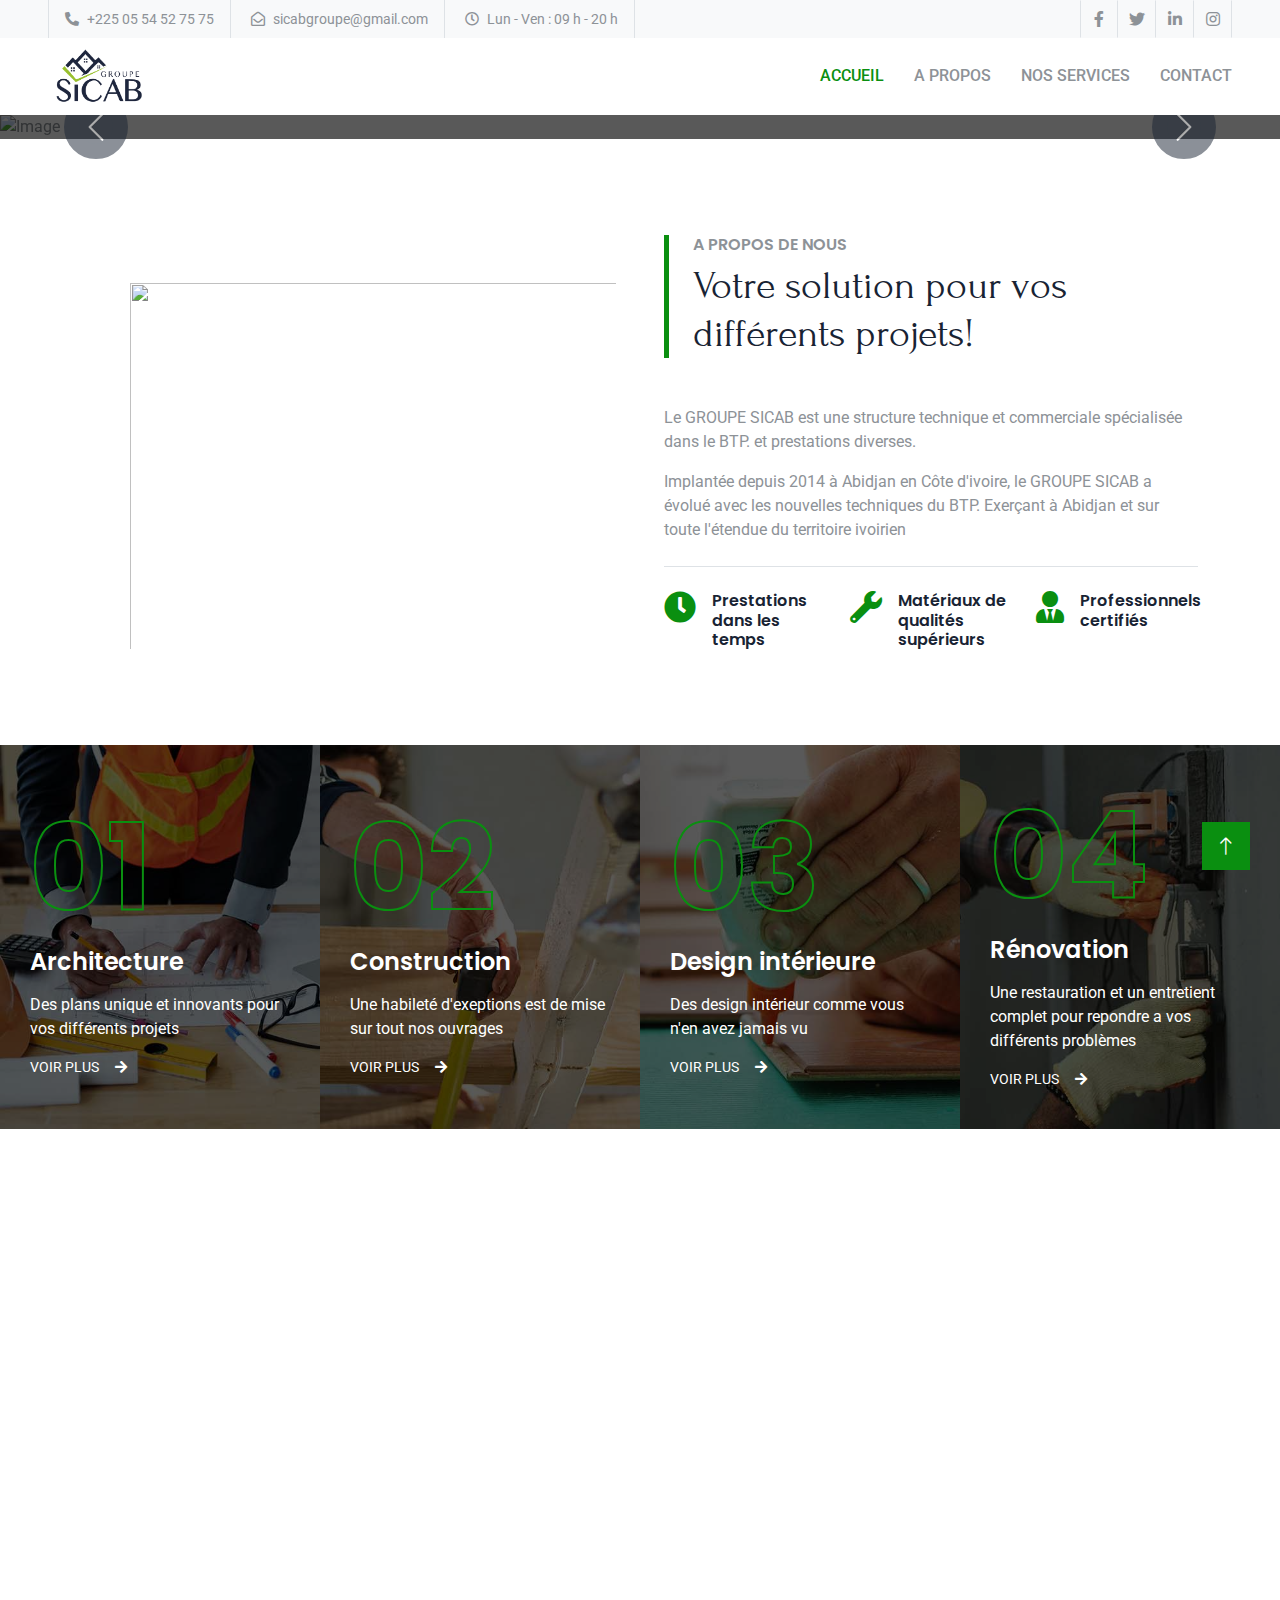
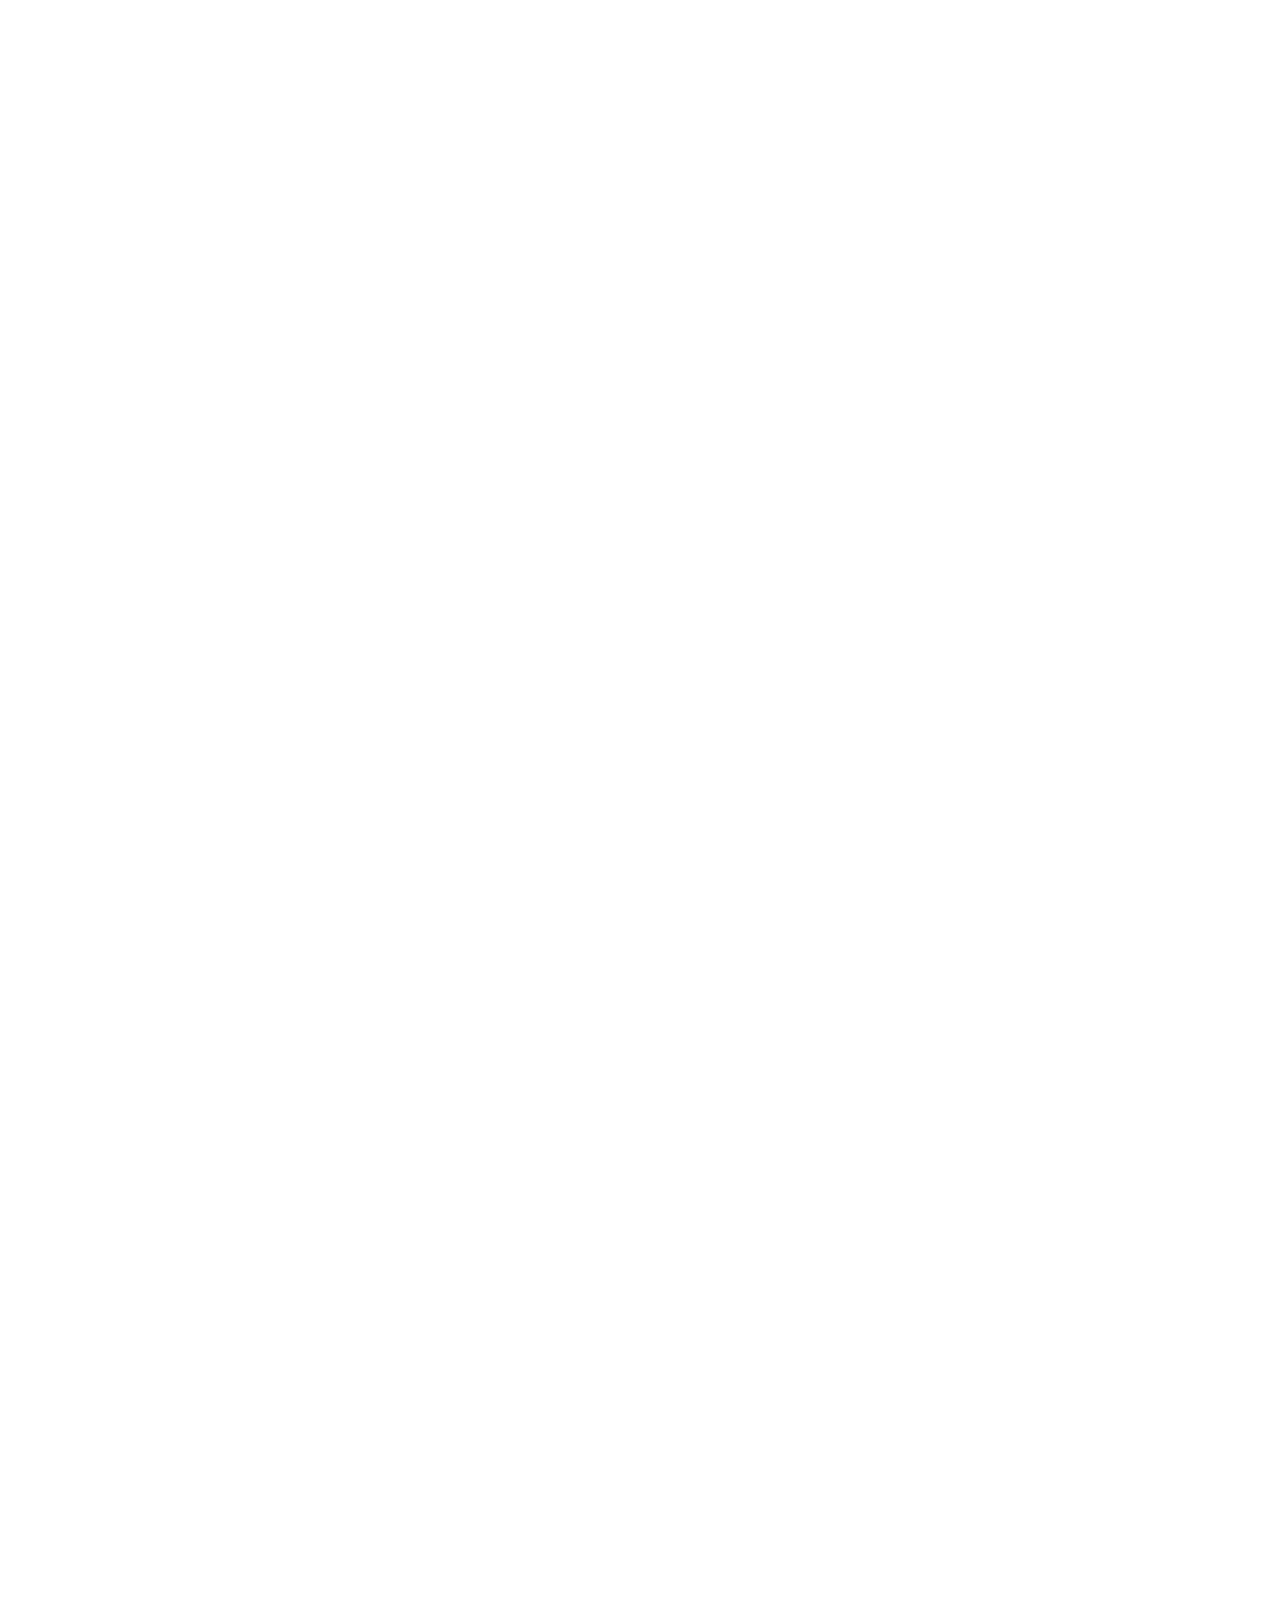
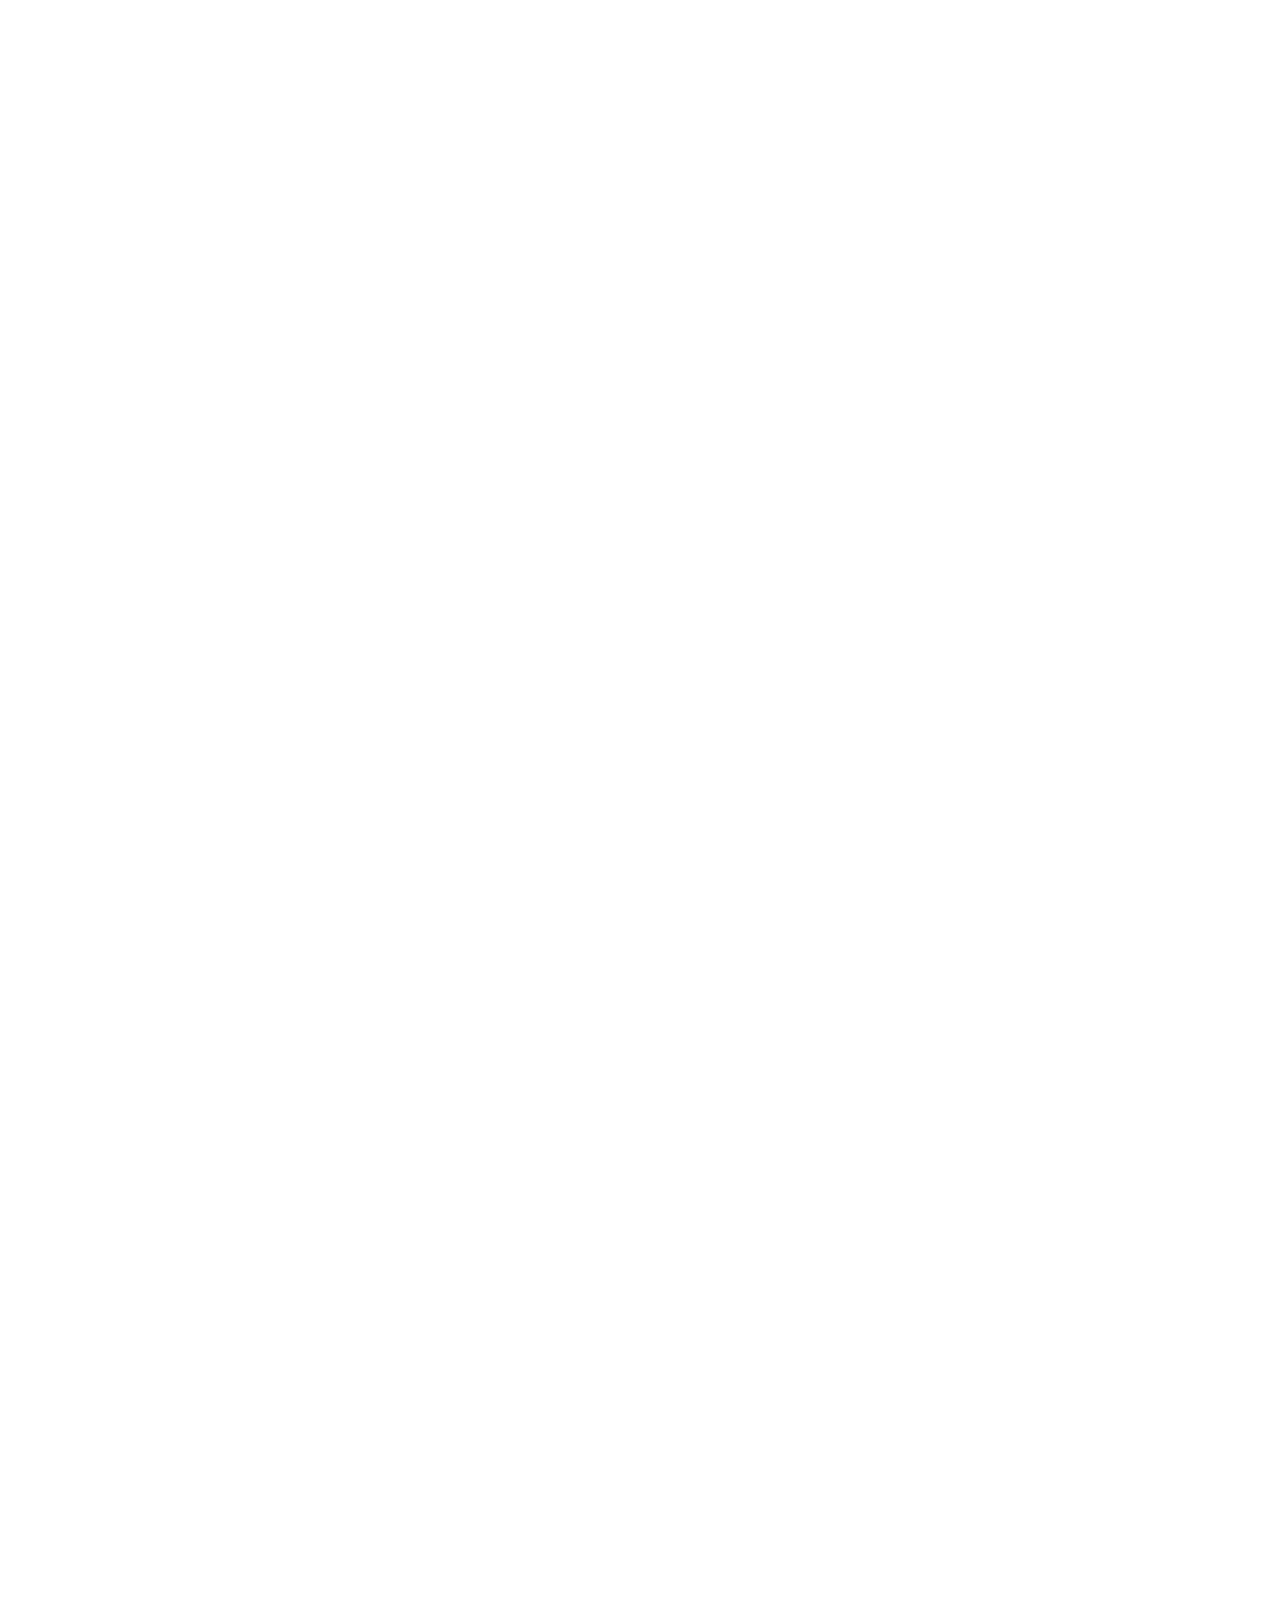
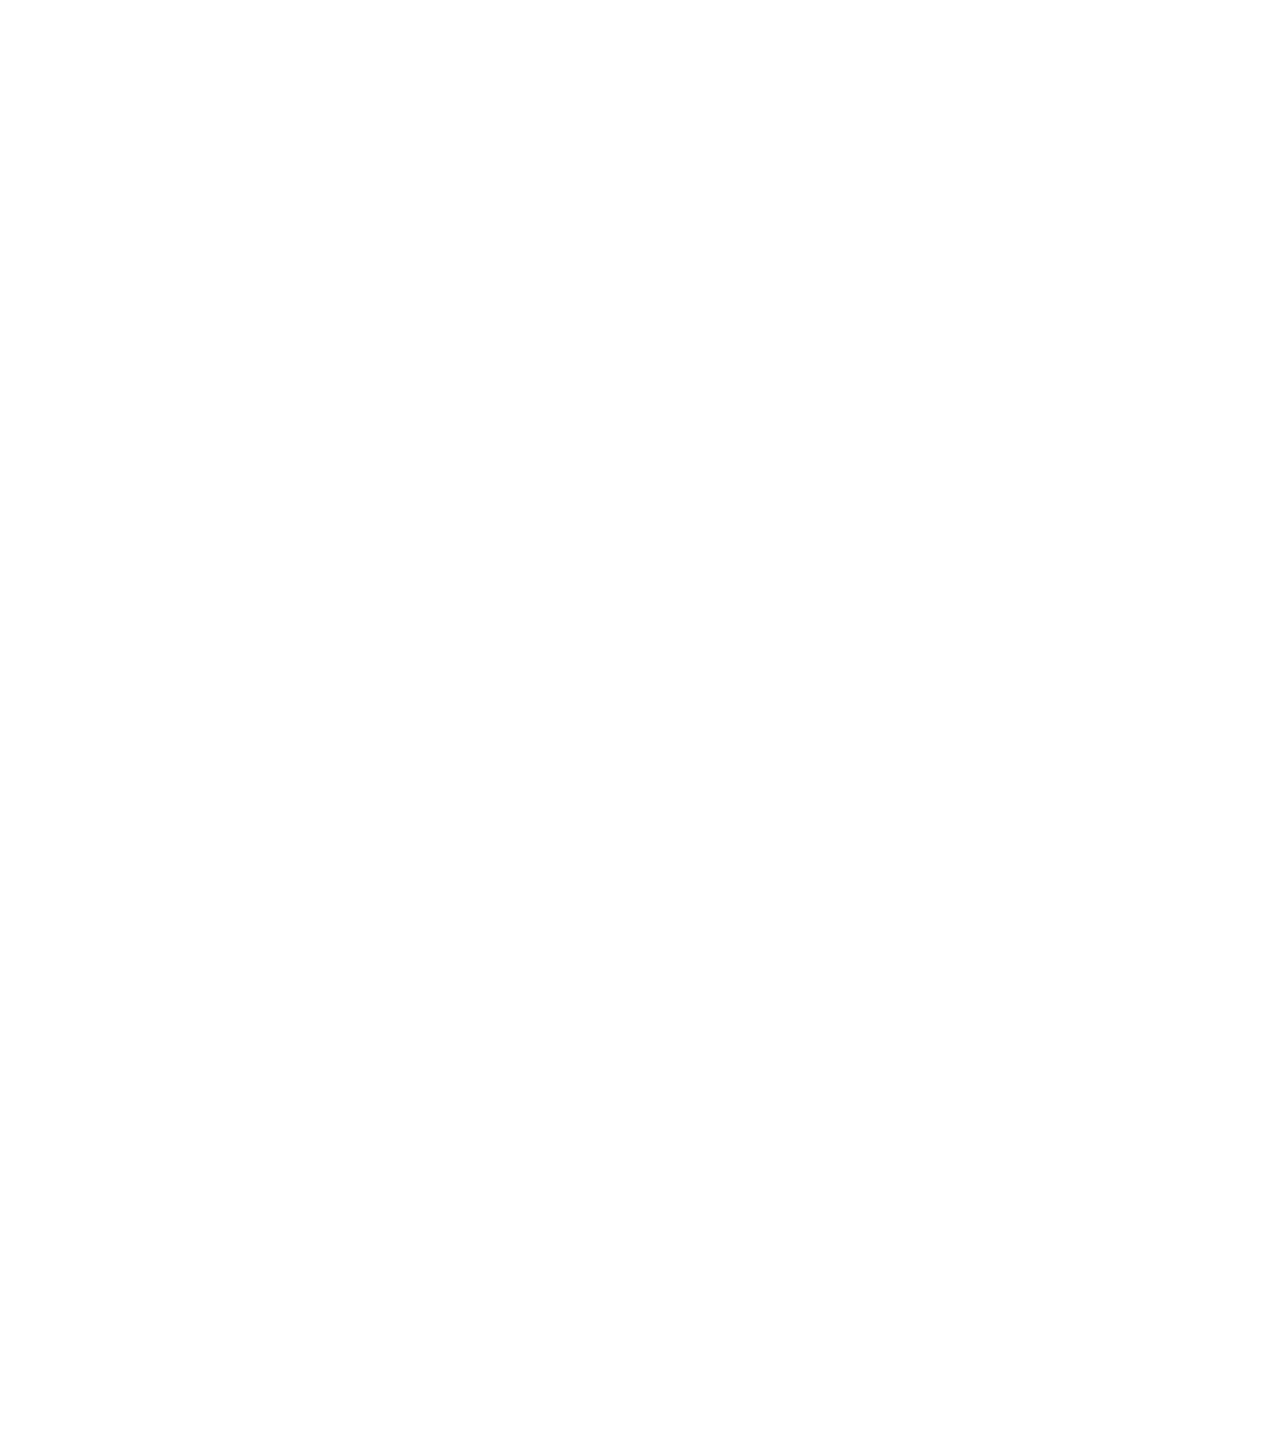
==== commit 26ea5502: "Add files via upload" ====
--- a/index.html
+++ b/index.html
@@ -15,6 +15,10 @@
     <link rel="preconnect" href="https://fonts.googleapis.com">
     <link rel="preconnect" href="https://fonts.gstatic.com" crossorigin>
     <link href="https://fonts.googleapis.com/css2?family=Roboto:wght@400;500&family=Poppins:wght@600;700&display=swap" rel="stylesheet"> 
+
+    <link rel="preconnect" href="https://fonts.googleapis.com">
+    <link rel="preconnect" href="https://fonts.gstatic.com" crossorigin>
+    <link href="https://fonts.googleapis.com/css2?family=Forum&display=swap" rel="stylesheet">
 
     <!-- Icon Font Stylesheet -->
     <link href="https://cdnjs.cloudflare.com/ajax/libs/font-awesome/5.10.0/css/all.min.css" rel="stylesheet">
@@ -108,7 +112,7 @@
                             <div class="row justify-content-center">
                                 <div class="col-12 col-lg-10">
                                     <h5 class="text-light text-uppercase mb-3 animated slideInDown">SOCIÉTÉ INTERNATIONALE DE COMMERCE D'AGRICULTURE ET DE BÂTIMENT</h5>
-                                    <h1 class="display-2 text-light mb-3 animated slideInDown">GROUPE SICAB</h1>
+                                    <h1 class="display-2 text-light mb-3 animated slideInDown forum-regular">GROUPE SICAB</h1>
                                     <ol class="breadcrumb mb-4 pb-2">
                                         <li class="breadcrumb-item fs-5 text-light">Bâtiment</li>
                                         <li class="breadcrumb-item fs-5 text-light">Agriculture</li>
@@ -127,7 +131,7 @@
                             <div class="row justify-content-center">
                                 <div class="col-12 col-lg-10">
                                     <h5 class="text-light text-uppercase mb-3 animated slideInDown">SOCIÉTÉ INTERNATIONALE DE COMMERCE D'AGRICULTURE ET DE BÂTIMENT</h5>
-                                    <h1 class="display-2 text-light mb-3 animated slideInDown">GROUPE SICAB</h1>
+                                    <h1 class="display-2 text-light mb-3 animated slideInDown forum-regular">GROUPE SICAB</h1>
                                     <ol class="breadcrumb mb-4 pb-2">
                                         <li class="breadcrumb-item fs-5 text-light">Bâtiment</li>
                                         <li class="breadcrumb-item fs-5 text-light">Agriculture</li>
@@ -146,7 +150,7 @@
                             <div class="row justify-content-center">
                                 <div class="col-12 col-lg-10">
                                     <h5 class="text-light text-uppercase mb-3 animated slideInDown">SOCIÉTÉ INTERNATIONALE DE COMMERCE D'AGRICULTURE ET DE BÂTIMENT</h5>
-                                    <h1 class="display-2 text-light mb-3 animated slideInDown">GROUPE SICAB</h1>
+                                    <h1 class="display-2 text-light mb-3 animated slideInDown forum-regular">GROUPE SICAB</h1>
                                     <ol class="breadcrumb mb-4 pb-2">
                                         <li class="breadcrumb-item fs-5 text-light">Bâtiment</li>
                                         <li class="breadcrumb-item fs-5 text-light">Agriculture</li>
@@ -194,7 +198,7 @@
                     <div class="h-100">
                         <div class="border-start border-5 border-primary ps-4 mb-5">
                             <h6 class="text-body text-uppercase mb-2">A propos de nous</h6>
-                            <h1 class="display-6 mb-0">Votre solution pour vos différents projets!</h1>
+                            <h1 class="display-6 mb-0 forum-regular">Votre solution pour vos différents projets!</h1>
                         </div>
                         <p>Le GROUPE SICAB est une structure technique et commerciale spécialisée dans le BTP. et prestations diverses.</p>
                         <p class="mb-4">Implantée depuis 2014 à Abidjan en Côte d'ivoire, le GROUPE SICAB a évolué avec les nouvelles techniques du BTP. Exerçant à Abidjan et sur toute l'étendue du territoire ivoirien</p>
@@ -281,7 +285,7 @@
             <div class="col-lg-6 wow fadeInUp" data-wow-delay="0.1s">
                 <div class="border-start border-5 border-primary ps-4 mb-5">
                     <h6 class="text-body text-uppercase mb-2">Pourquoi Nous choisir!</h6>
-                    <h1 class="display-6 mb-0">Nos spécialisations et nos services</h1>
+                    <h1 class="display-6 mb-0 forum-regular">Nos spécialisations et nos services</h1>
                 </div>
                 <p class="mb-5">Le GROUPE SICAB ayant pour activités principales le BTP et l'hydraulique, il a fait du dynamisme, de l'excellence et de la qualité des valeurs sures lui permettant d'intervenir dans les domaines diversifiés suivant :</p>
                 <div class="row gy-5 gx-4">
@@ -356,7 +360,7 @@
                 <div class="col-lg-6 wow fadeInUp" data-wow-delay="0.1s">
                     <div class="border-start border-5 border-primary ps-4">
                         <h6 class="text-body text-uppercase mb-2">Nos services</h6>
-                        <h1 class="display-6 mb-0">Construction et hydrolique</h1>
+                        <h1 class="display-6 mb-0 forum-regular">Construction et hydrolique</h1>
                     </div>
                 </div>
                 <div class="col-lg-6 text-lg-end wow fadeInUp" data-wow-delay="0.3s">
@@ -442,7 +446,7 @@
                 <div class="col-lg-5 col-md-6 wow fadeIn appointment-text" data-wow-delay="0.3s">
                     <div class="border-start border-5 border-primary ps-4 mb-5">
                         <h6 class="text-white text-uppercase mb-2">Dévis et rendez-vous</h6>
-                        <h1 class="display-6 text-white mb-0">Nous pourrons vous fournir un dévis pour de tout vos types de projets</h1>
+                        <h1 class="display-6 text-white mb-0 forum-regular">Nous pourrons vous fournir un dévis pour de tout vos types de projets</h1>
                     </div>
                     <p class="text-white mb-0">En fonction de vos exigences votre vision et de votre budget nos équipes pourrons vous octroyer un dévis sur mésure. N'esitez donc pas à remplir ce formulaire pour qu'ensuite nous puissions nous occuper de votre projet proprement et plus en détail</p>
                 </div>
@@ -575,7 +579,7 @@
                 <div class="col-lg-6 wow fadeInUp" data-wow-delay="0.1s">
                     <div class="border-start border-5 border-primary ps-4">
                         <h6 class="text-body text-uppercase mb-2">Notre équipe</h6>
-                        <h1 class="display-6 mb-0">Nos experts</h1>
+                        <h1 class="display-6 mb-0 forum-regular">Nos experts</h1>
                     </div>
                 </div>
                 <div class="col-lg-6 wow fadeInUp" data-wow-delay="0.3s">
@@ -622,8 +626,8 @@
             <div class="row g-5">
                 <div class="col-lg-5 wow fadeInUp" data-wow-delay="0.1s">
                     <div class="border-start border-5 border-primary ps-4 mb-5">
-                        <h6 class="text-body text-uppercase mb-2">Témoignage</h6>
-                        <h1 class="display-6 mb-0">Qu'est ce que nos clients satisfaits disent!</h1>
+                        <h6 class="text-body text-uppercase mb-2 ">Témoignage</h6>
+                        <h1 class="display-6 mb-0 forum-regular">Qu'est ce que nos clients satisfaits disent!</h1>
                     </div>
                     <p class="mb-4">La satisfaction des clients est notre principale dévise</p>
                     <div class="row g-4">
--- a/css/style.css
+++ b/css/style.css
@@ -1,5 +1,11 @@
 
 /********** Template CSS **********/
+.forum-regular {
+    font-family: "Forum", sans-serif;
+    font-weight: 400;
+    font-style: normal;
+  }
+
 :root {
     --primary: #0a8f10;
     --secondary: #8D9297;
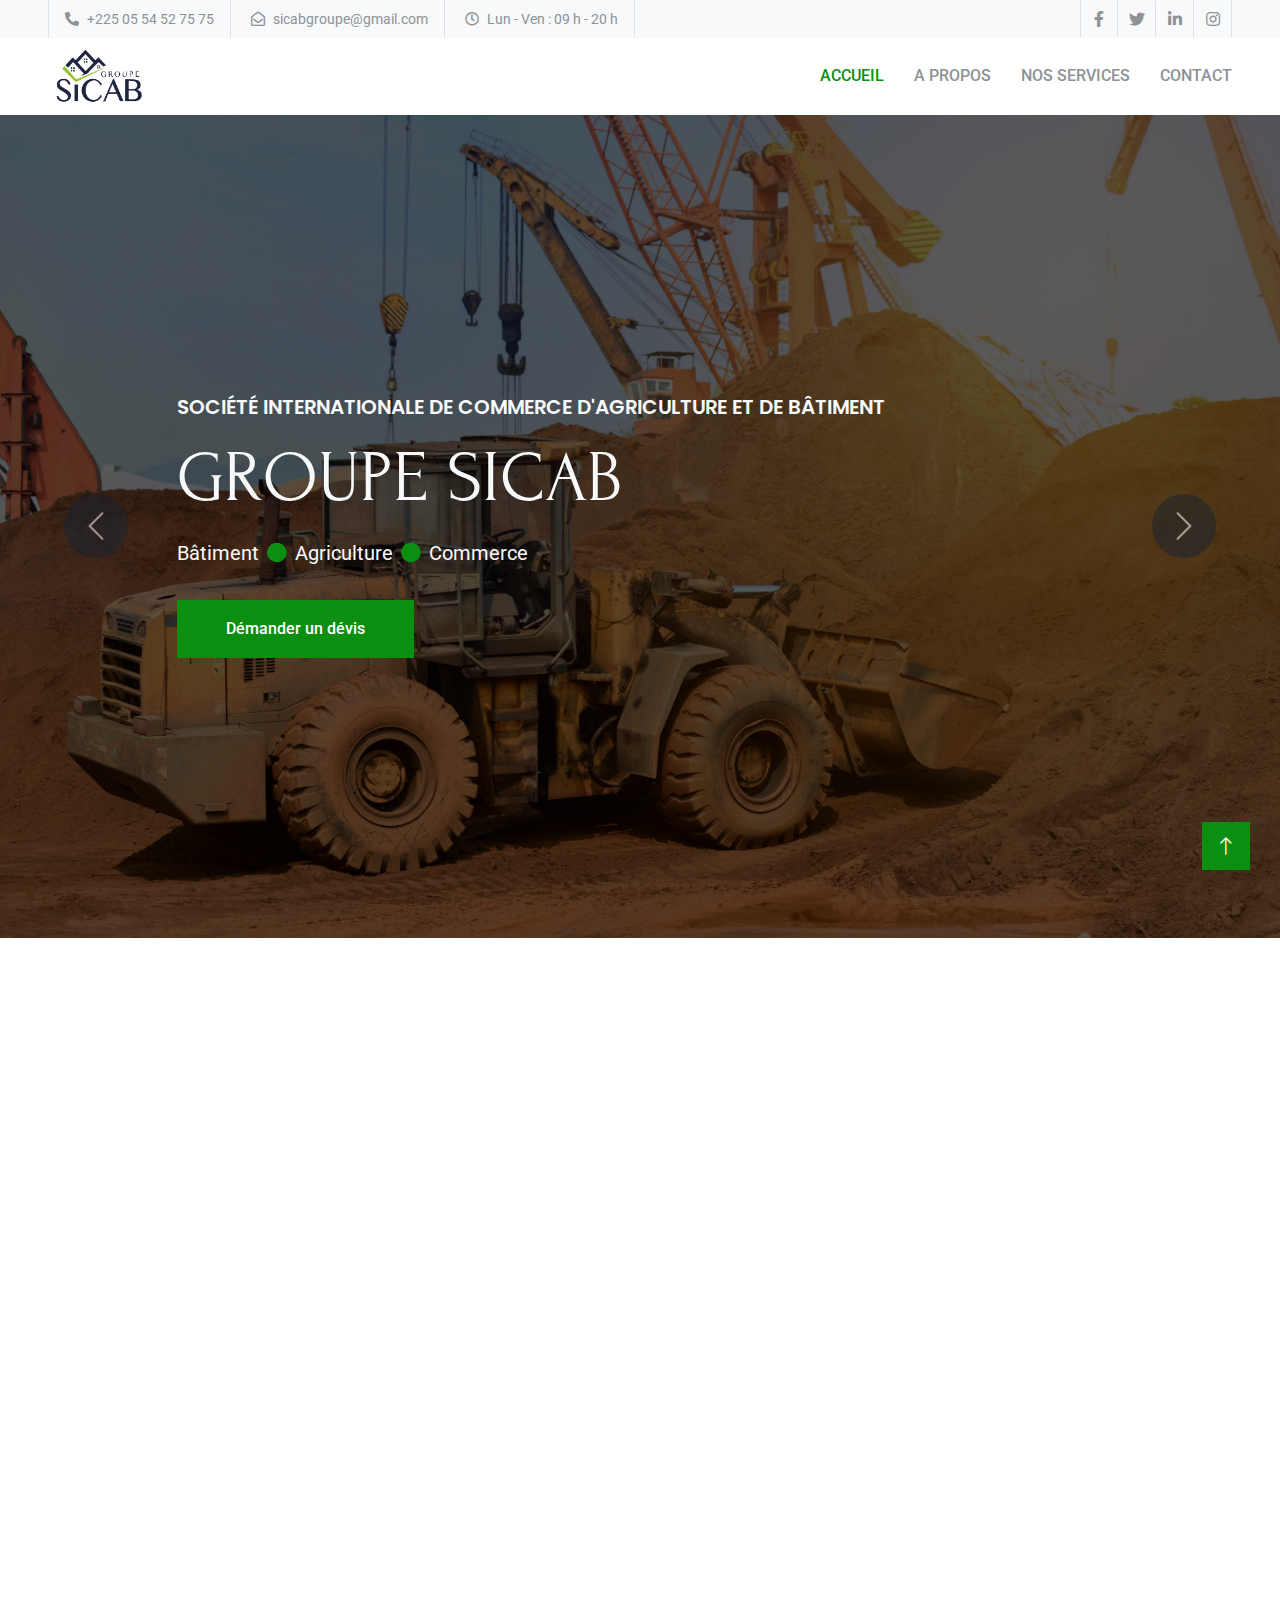
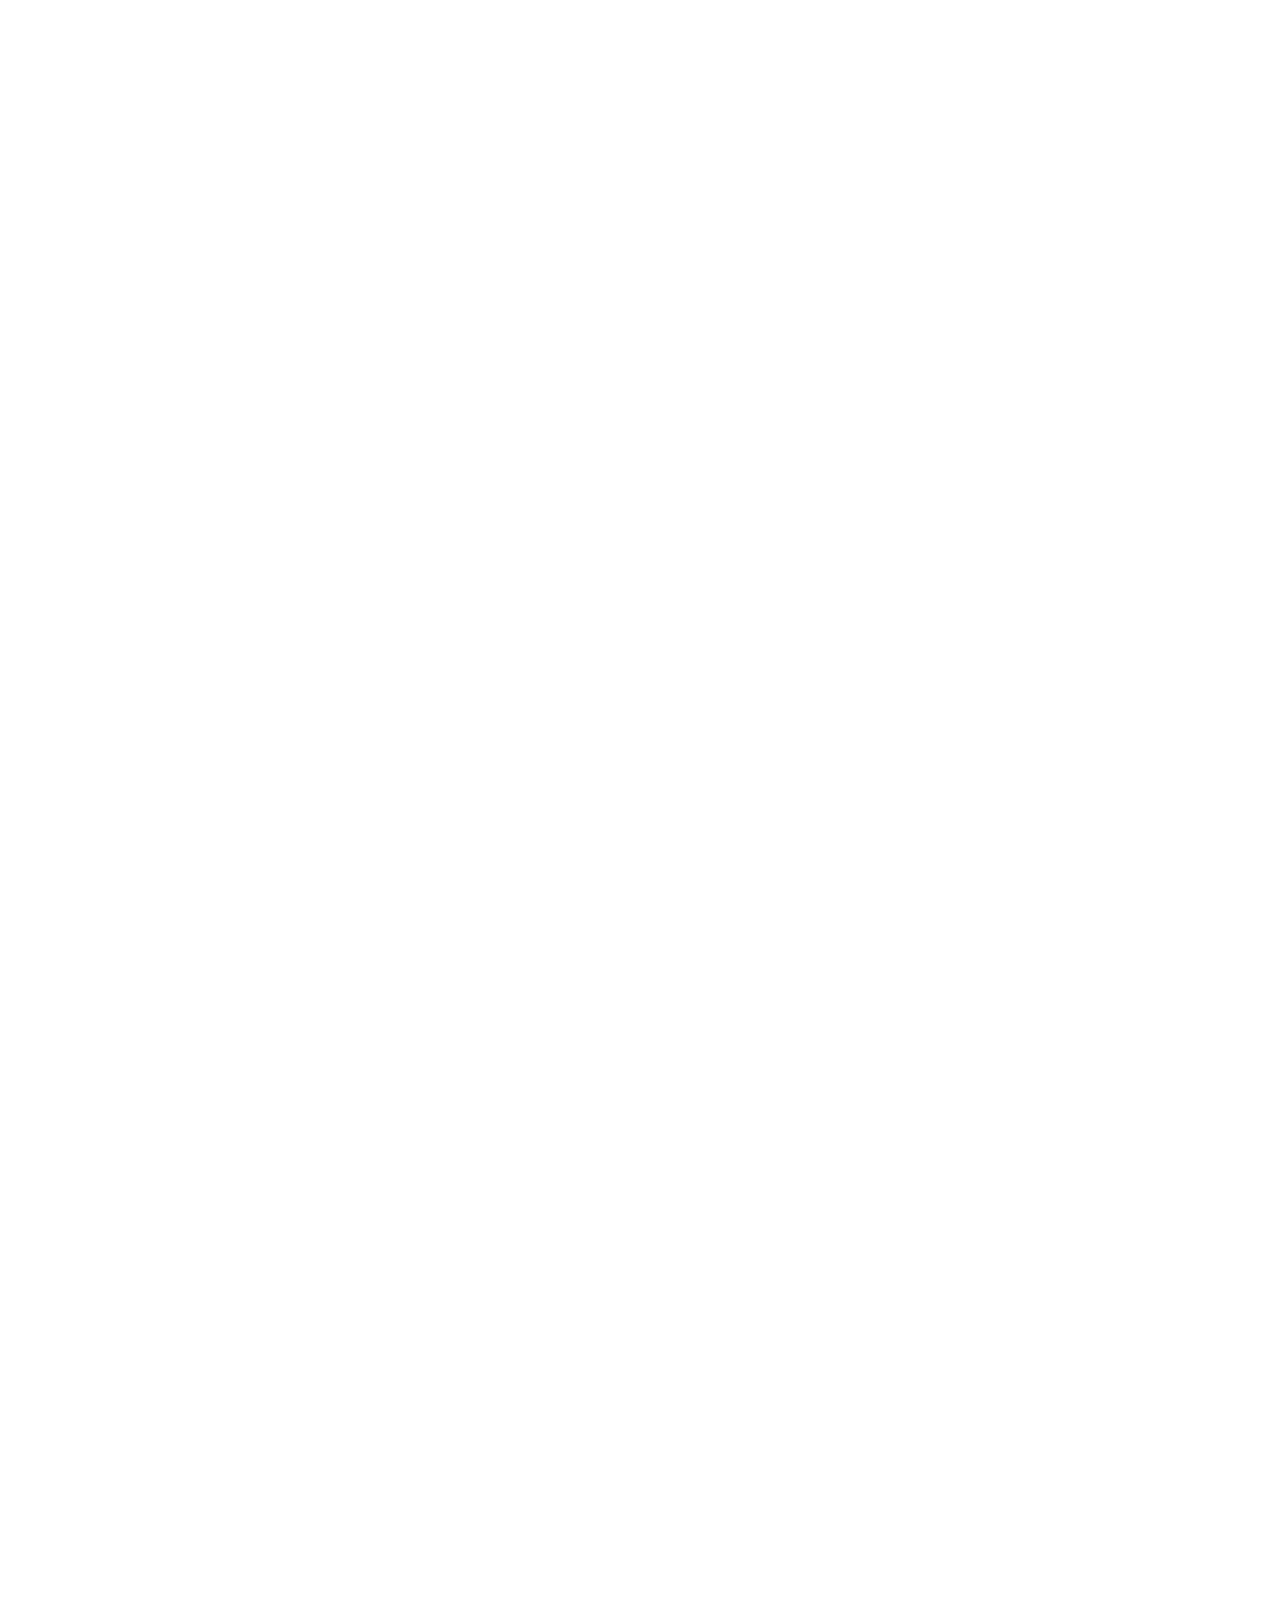
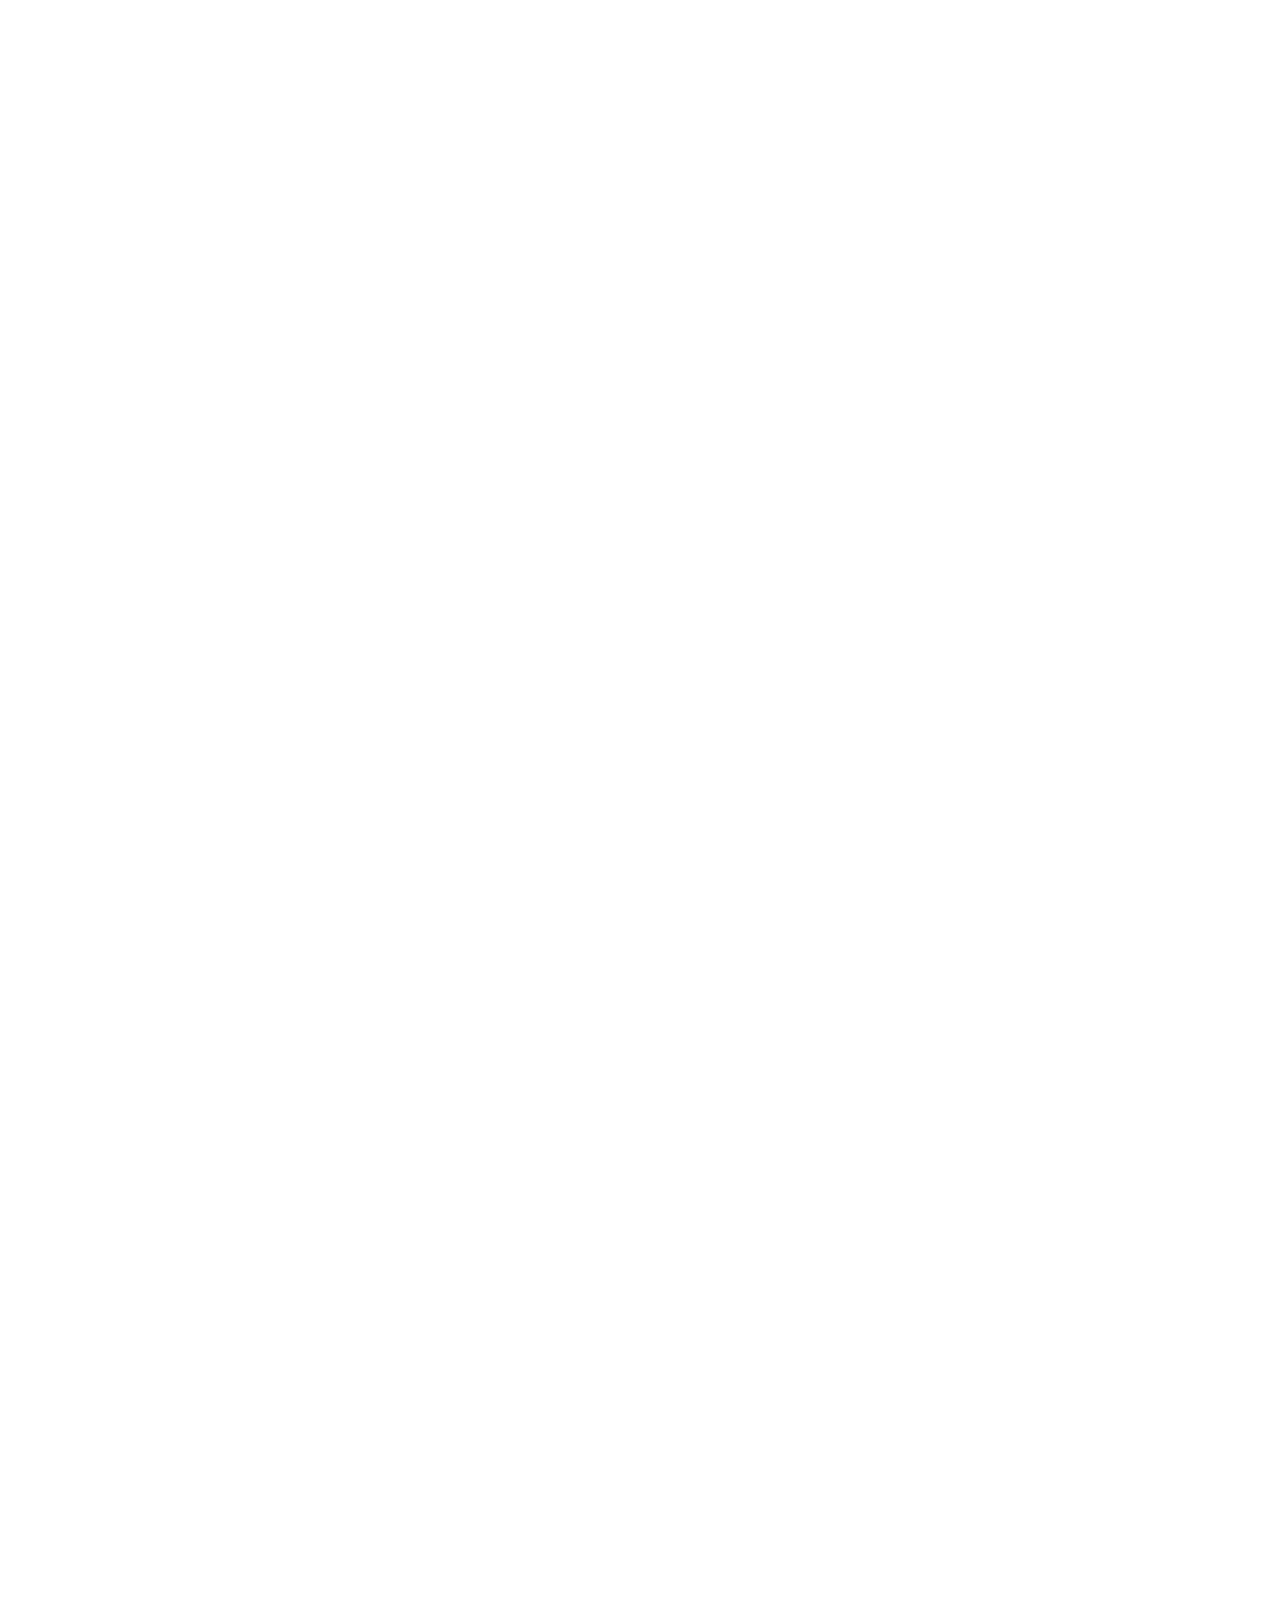
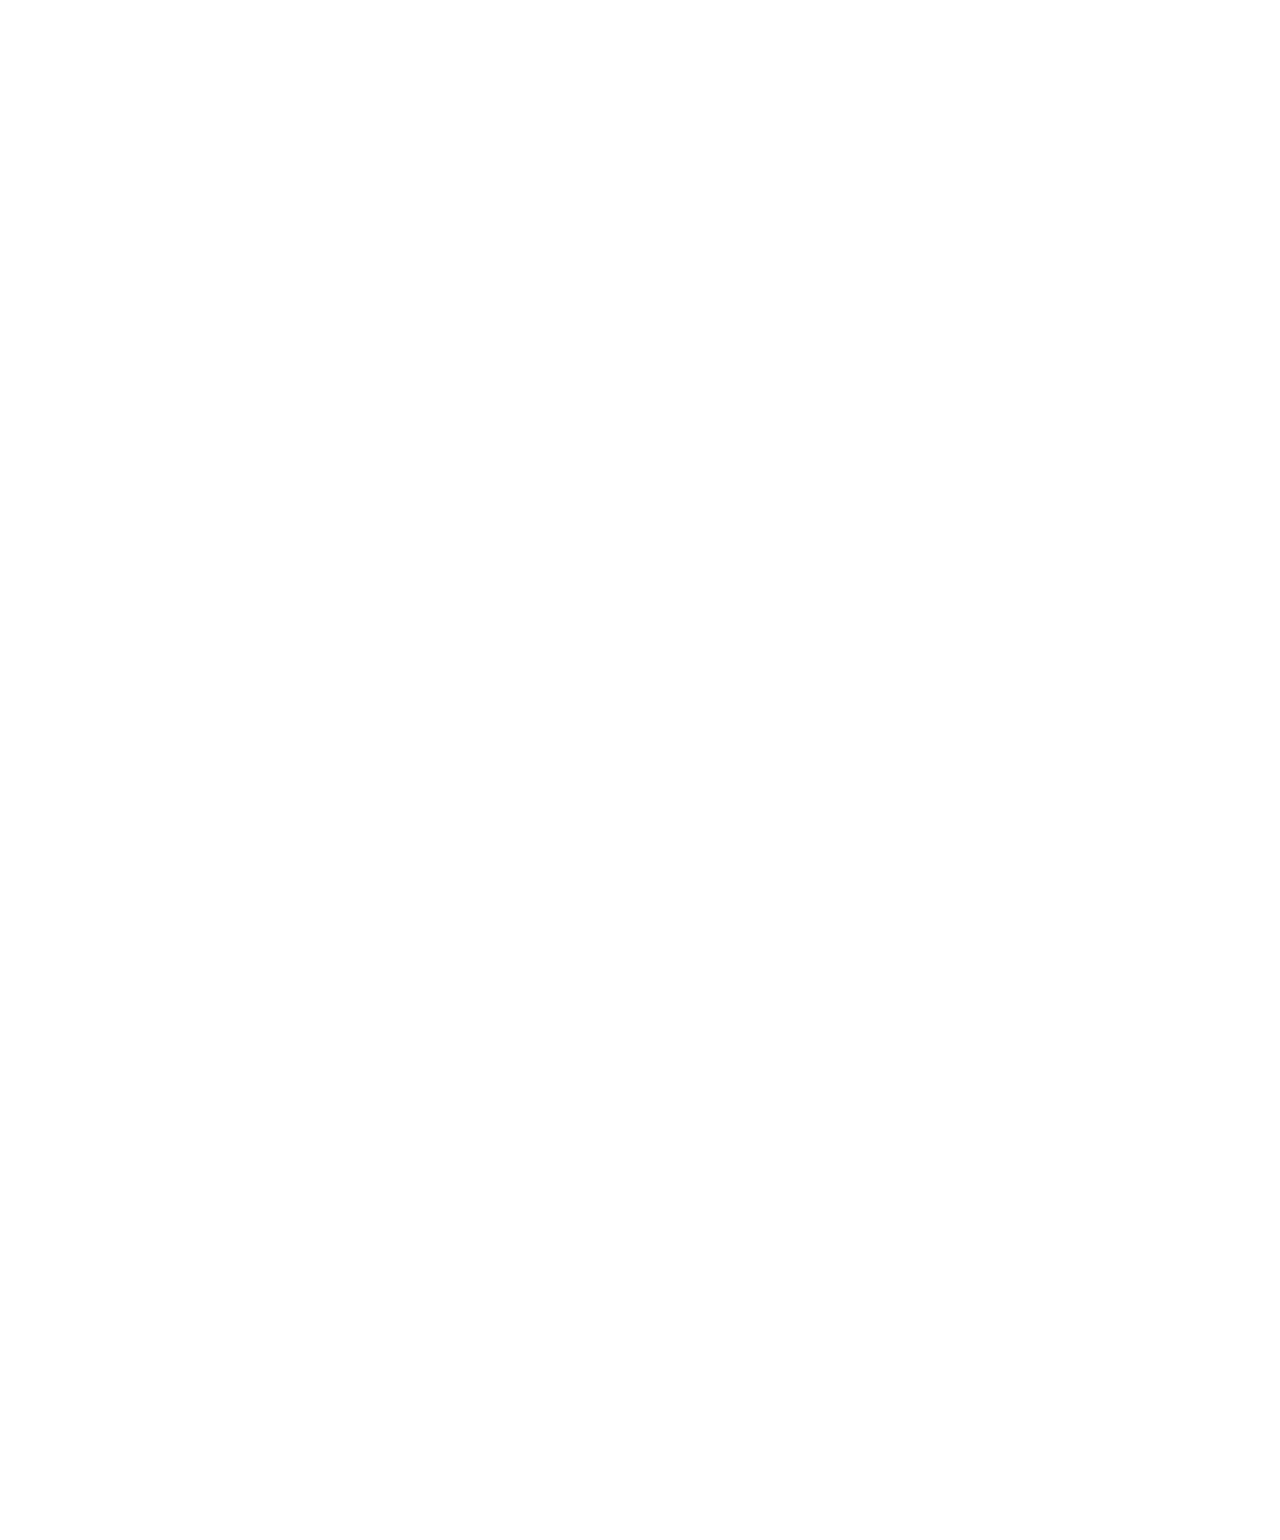
==== commit 25f9f6e2: "Add files via upload" ====
--- a/index.html
+++ b/index.html
@@ -76,7 +76,7 @@
     <!-- Navbar Start -->
     <nav class="navbar navbar-expand-lg bg-white navbar-light sticky-top px-4 px-lg-5 py-lg-0">
         <a href="index.html" class="navbar-brand d-flex align-items-center">
-            <img src="img/img/logo_transparent.png" alt="" width="100px">
+            <img src="img/img/logo_transparent.webp" alt="" width="100px">
         </a>
         <button type="button" class="navbar-toggler" data-bs-toggle="collapse" data-bs-target="#navbarCollapse">
             <span class="navbar-toggler-icon"></span>
@@ -106,7 +106,7 @@
         <div id="header-carousel" class="carousel slide" data-bs-ride="carousel">
             <div class="carousel-inner">
                 <div class="carousel-item active">
-                    <img class="w-100" src="img/img/construction-site-excavator.jpg" alt="Image">
+                    <img class="w-100" src="img/img/construction-site-excavator.webp" alt="Image">
                     <div class="carousel-caption">
                         <div class="container">
                             <div class="row justify-content-center">
@@ -125,7 +125,7 @@
                     </div>
                 </div>
                 <div class="carousel-item">
-                    <img class="w-100" src="img/img/vue-laterale-femmes-travaillant-exterieur.jpg" alt="Image">
+                    <img class="w-100" src="img/img/vue-laterale-femmes-travaillant-exterieur.webp" alt="Image">
                     <div class="carousel-caption">
                         <div class="container">
                             <div class="row justify-content-center">
@@ -184,7 +184,7 @@
             <div class="row g-5">
                 <div class="col-lg-6 wow fadeInUp" data-wow-delay="0.1s">
                     <div class="position-relative overflow-hidden ps-5 pt-5 h-100" style="min-height: 400px;">
-                        <img class="position-absolute w-100 h-100" src="img/img/sicab_header.png" alt="" style="object-fit: cover;">
+                        <img class="position-absolute w-100 h-100" src="img/img/sicab_header.webp" alt="" style="object-fit: cover;">
                         <!-- <div class="position-absolute top-0 start-0 bg-white pe-3 pb-3" style="width: 200px; height: 200px;">
                             <div class="d-flex flex-column justify-content-center text-center bg-primary h-100 p-3">
                                 <h1 class="text-white">25</h1>
@@ -231,7 +231,7 @@
         <div class="row g-0">
             <div class="col-xl-3 col-sm-6 wow fadeIn" data-wow-delay="0.1s">
                 <div class="position-relative">
-                    <img class="img-fluid w-100" src="img/fact-2.jpg" alt="">
+                    <img class="img-fluid w-100" src="img/fact-2.webp" alt="">
                     <div class="facts-overlay">
                         <h1 class="display-1">01</h1>
                         <h4 class="text-white mb-3">Architecture</h4>
@@ -242,7 +242,7 @@
             </div>
             <div class="col-xl-3 col-sm-6 wow fadeIn" data-wow-delay="0.3s">
                 <div class="position-relative">
-                    <img class="img-fluid w-100" src="img/fact-1.jpg" alt="">
+                    <img class="img-fluid w-100" src="img/fact-1.webp" alt="">
                     <div class="facts-overlay">
                         <h1 class="display-1">02</h1>
                         <h4 class="text-white mb-3">Construction</h4>
@@ -253,7 +253,7 @@
             </div>
             <div class="col-xl-3 col-sm-6 wow fadeIn" data-wow-delay="0.5s">
                 <div class="position-relative">
-                    <img class="img-fluid w-100" src="img/fact-3.jpg" alt="">
+                    <img class="img-fluid w-100" src="img/fact-3.webp" alt="">
                     <div class="facts-overlay">
                         <h1 class="display-1">03</h1>
                         <h4 class="text-white mb-3">Design intérieure</h4>
@@ -264,7 +264,7 @@
             </div>
             <div class="col-xl-3 col-sm-6 wow fadeIn" data-wow-delay="0.7s">
                 <div class="position-relative">
-                    <img class="img-fluid w-100" src="img/fact-4.jpg" alt="">
+                    <img class="img-fluid w-100" src="img/fact-4.webp" alt="">
                     <div class="facts-overlay">
                         <h1 class="display-1">04</h1>
                         <h4 class="text-white mb-3">Rénovation</h4>
@@ -337,7 +337,7 @@
             </div>
             <div class="col-lg-6 wow fadeInUp" data-wow-delay="0.5s">
                 <div class="position-relative overflow-hidden ps-5 pt-5 h-100" style="min-height: 400px;">
-                    <img class="position-absolute w-100 h-100" src="img/img/logo_fond bleu.png" alt="" style="object-fit: cover;">
+                    <img class="position-absolute w-100 h-100" src="img/img/logo_fond bleu.webp" alt="" style="object-fit: cover;">
                     <div class="position-absolute top-0 start-0 bg-white pe-3 pb-3" style="width: 200px; height: 200px;">
                         <div class="d-flex flex-column justify-content-center text-center bg-primary h-100 p-3">
                             <h1 class="text-white">+10</h1>
@@ -360,7 +360,7 @@
                 <div class="col-lg-6 wow fadeInUp" data-wow-delay="0.1s">
                     <div class="border-start border-5 border-primary ps-4">
                         <h6 class="text-body text-uppercase mb-2">Nos services</h6>
-                        <h1 class="display-6 mb-0 forum-regular">Construction et hydrolique</h1>
+                        <h1 class="display-6 mb-0 forum-regular">Construction et hydraulique</h1>
                     </div>
                 </div>
                 <div class="col-lg-6 text-lg-end wow fadeInUp" data-wow-delay="0.3s">
@@ -370,7 +370,7 @@
             <div class="row g-4 justify-content-center">
                 <div class="col-lg-4 col-md-6 wow fadeInUp" data-wow-delay="0.1s">
                     <div class="service-item bg-light overflow-hidden h-100">
-                        <img class="img-fluid" src="img/img/achievements.png" alt="">
+                        <img class="img-fluid" src="img/img/achievements.webp" alt="">
                         <div class="service-text position-relative text-center h-100 p-4">
                             <h5 class="mb-3">Construction de bâtiment</h5>
                             <p>Réalisation d'un hôtel R+5 avec ascenseur, piscine dans la ville de Grand Bassam</p>
@@ -380,7 +380,7 @@
                 </div>
                 <div class="col-lg-4 col-md-6 wow fadeInUp" data-wow-delay="0.3s">
                     <div class="service-item bg-light overflow-hidden h-100">
-                        <img class="img-fluid" src="img/img/achievements2.png" alt="">
+                        <img class="img-fluid" src="img/img/achievements2.webp" alt="">
                         <div class="service-text position-relative text-center h-100 p-4">
                             <h5 class="mb-3">Château d'eau</h5>
                             <p>Réalisation d'un château d'eau
@@ -393,7 +393,7 @@
                 </div>
                 <div class="col-lg-4 col-md-6 wow fadeInUp" data-wow-delay="0.5s">
                     <div class="service-item bg-light overflow-hidden h-100">
-                        <img class="img-fluid" src="img/img/achievements3.png" alt="">
+                        <img class="img-fluid" src="img/img/achievements3.webp" alt="">
                         <div class="service-text position-relative text-center h-100 p-4">
                             <h5 class="mb-3">Villa</h5>
                             <p>Réalisation d'une piscine
@@ -405,7 +405,7 @@
                 </div>
                 <div class="col-lg-4 col-md-6 wow fadeInUp" data-wow-delay="0.1s">
                     <div class="service-item bg-light overflow-hidden h-100">
-                        <img class="img-fluid" src="img/img/achievements4.png" alt="">
+                        <img class="img-fluid" src="img/img/achievements4.webp" alt="">
                         <div class="service-text position-relative text-center h-100 p-4">
                             <h5 class="mb-3">Hydraulique</h5>
                             <p>Réalisation d'une hydraulique villageoise entre Soubré et Issia</p>
@@ -415,7 +415,7 @@
                 </div>
                 <div class="col-lg-4 col-md-6 wow fadeInUp" data-wow-delay="0.3s">
                     <div class="service-item bg-light overflow-hidden h-100">
-                        <img class="img-fluid" src="img/img/achievements5.png" alt="">
+                        <img class="img-fluid" src="img/img/achievements5.webp" alt="">
                         <div class="service-text position-relative text-center h-100 p-4">
                             <h5 class="mb-3">Canalisation</h5>
                             <p>Canalisation pour distribution d'eau sur 10 Km dans le cadre d'une hydraulique urbaine pour le conseil régional au Loh Djiboua.</p>
@@ -425,7 +425,7 @@
                 </div>
                 <div class="col-lg-4 col-md-6 wow fadeInUp" data-wow-delay="0.5s">
                     <div class="service-item bg-light overflow-hidden h-100">
-                        <img class="img-fluid" src="img/img/achievements6.png" alt="">
+                        <img class="img-fluid" src="img/img/achievements6.webp" alt="">
                         <div class="service-text position-relative text-center h-100 p-4">
                             <h5 class="mb-3">Rénovation</h5>
                             <p>Rénovation d'une villa pour un particulier</p>
@@ -573,7 +573,7 @@
 
 
     <!-- Team Start -->
-    <div class="container-xxl py-5">
+    <!-- <div class="container-xxl py-5">
         <div class="container">
             <div class="row g-5 align-items-end mb-5">
                 <div class="col-lg-6 wow fadeInUp" data-wow-delay="0.1s">
@@ -589,7 +589,7 @@
             <div class="row g-4">
                 <div class="col-lg-4 col-md-6 wow fadeInUp" data-wow-delay="0.1s">
                     <div class="team-item position-relative">
-                        <img class="img-fluid" src="img/img/worker_mw.jpg" alt="">
+                        <img class="img-fluid" src="img/img/worker_mw.webp" alt="">
                         <div class="team-text bg-white p-4">
                             <h5>Nom complet</h5>
                             <span>Ingénieur</span>
@@ -598,7 +598,7 @@
                 </div>
                 <div class="col-lg-4 col-md-6 wow fadeInUp" data-wow-delay="0.3s">
                     <div class="team-item position-relative">
-                        <img class="img-fluid" src="img/img/worker_mw.jpg" alt="">
+                        <img class="img-fluid" src="img/img/worker_mw.webp" alt="">
                         <div class="team-text bg-white p-4">
                             <h5>Nom complet</h5>
                             <span>Ingénieur</span>
@@ -607,7 +607,7 @@
                 </div>
                 <div class="col-lg-4 col-md-6 wow fadeInUp" data-wow-delay="0.5s">
                     <div class="team-item position-relative">
-                        <img class="img-fluid" src="img/img/worker_mw.jpg" alt="">
+                        <img class="img-fluid" src="img/img/worker_mw.webp" alt="">
                         <div class="team-text bg-white p-4">
                             <h5>Nom complet</h5>
                             <span>Ingénieur</span>
@@ -616,7 +616,7 @@
                 </div>
             </div>
         </div>
-    </div>
+    </div> -->
     <!-- Team End -->
 
 
@@ -676,7 +676,7 @@
         <div class="container py-5">
             <div class="row g-5">
                 <div class="col-lg-3 col-md-6">
-                    <img src="img/img/logo_transparent.png" alt="" width="200px">
+                    <img src="img/img/logo_transparent.webp" alt="" width="200px">
                     <p>GROUPE SICAB - Société Internationale de Commerce, d'Agriculture et de Bâtiment
                         SARLU - Registe de Commerce : N I-ABJ-2014-B-13337 / CC 1426198 M</p>
                     <div class="d-flex pt-2">
@@ -687,14 +687,14 @@
                     </div>
                 </div>
                 <div class="col-lg-3 col-md-6">
-                    <h4 class="text-light mb-4">Address</h4>
+                    <h4 class="text-light mb-4">Adresse</h4>
                     <p><i class="fa fa-map-marker-alt me-3"></i>Cocody abatta synatresor <br>
                         VILLA 120 - 23 BP 42 Abidjan 23</p>
                     <p><i class="fa fa-phone-alt me-3"></i>+225 05 54 52 75 75</p>
                     <p><i class="fa fa-envelope me-3"></i>sicabgroup@gmail.com</p>
                 </div>
                 <div class="col-lg-3 col-md-6">
-                    <h4 class="text-light mb-4">Links utils</h4>
+                    <h4 class="text-light mb-4">Liens utils</h4>
                     <a class="btn btn-link" href="">A propos</a>
                     <a class="btn btn-link" href="">Contact</a>
                     <a class="btn btn-link" href="">Services</a>
@@ -703,7 +703,7 @@
                 </div>
                 <div class="col-lg-3 col-md-6">
                     <h4 class="text-light mb-4">Newsletter</h4>
-                    <p>Dolor amet sit justo amet elitr clita ipsum elitr est.</p>
+                    <p>Inscrivez vous à notre newsletter hebdomadère.</p>
                     <div class="position-relative mx-auto" style="max-width: 400px;">
                         <input class="form-control bg-transparent w-100 py-3 ps-4 pe-5" type="text" placeholder="votre e-mail">
                         <button type="button" class="btn btn-primary py-2 position-absolute top-0 end-0 mt-2 me-2">S'inscrire</button>
@@ -715,7 +715,7 @@
             <div class="container">
                 <div class="row">
                     <div class="col-md-6 text-center text-md-start mb-3 mb-md-0">
-                        &copy; <a href="#">Groupe SICAB</a>, All Right Reserved.
+                        &copy; <a href="#">Groupe SICAB</a>, Tout droit réservé.
                     </div>
                     <div class="col-md-6 text-center text-md-end">
                         
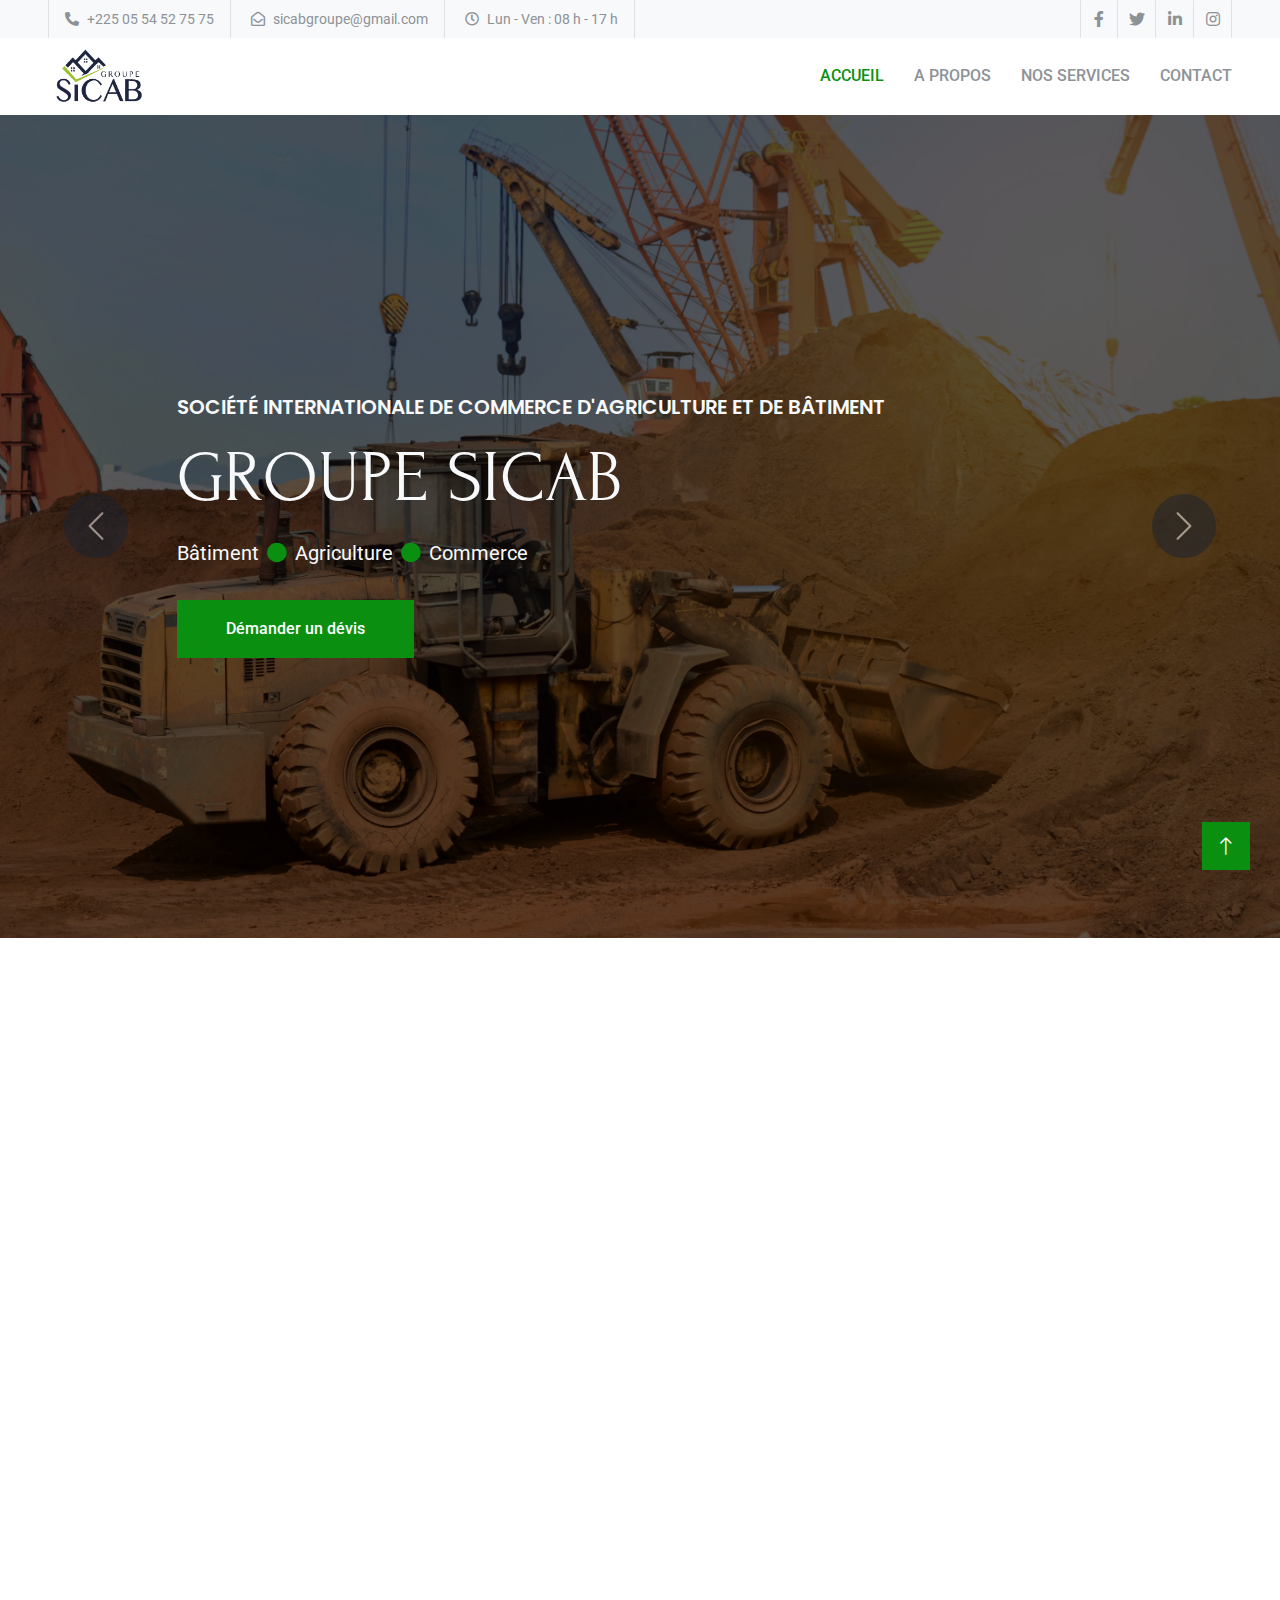
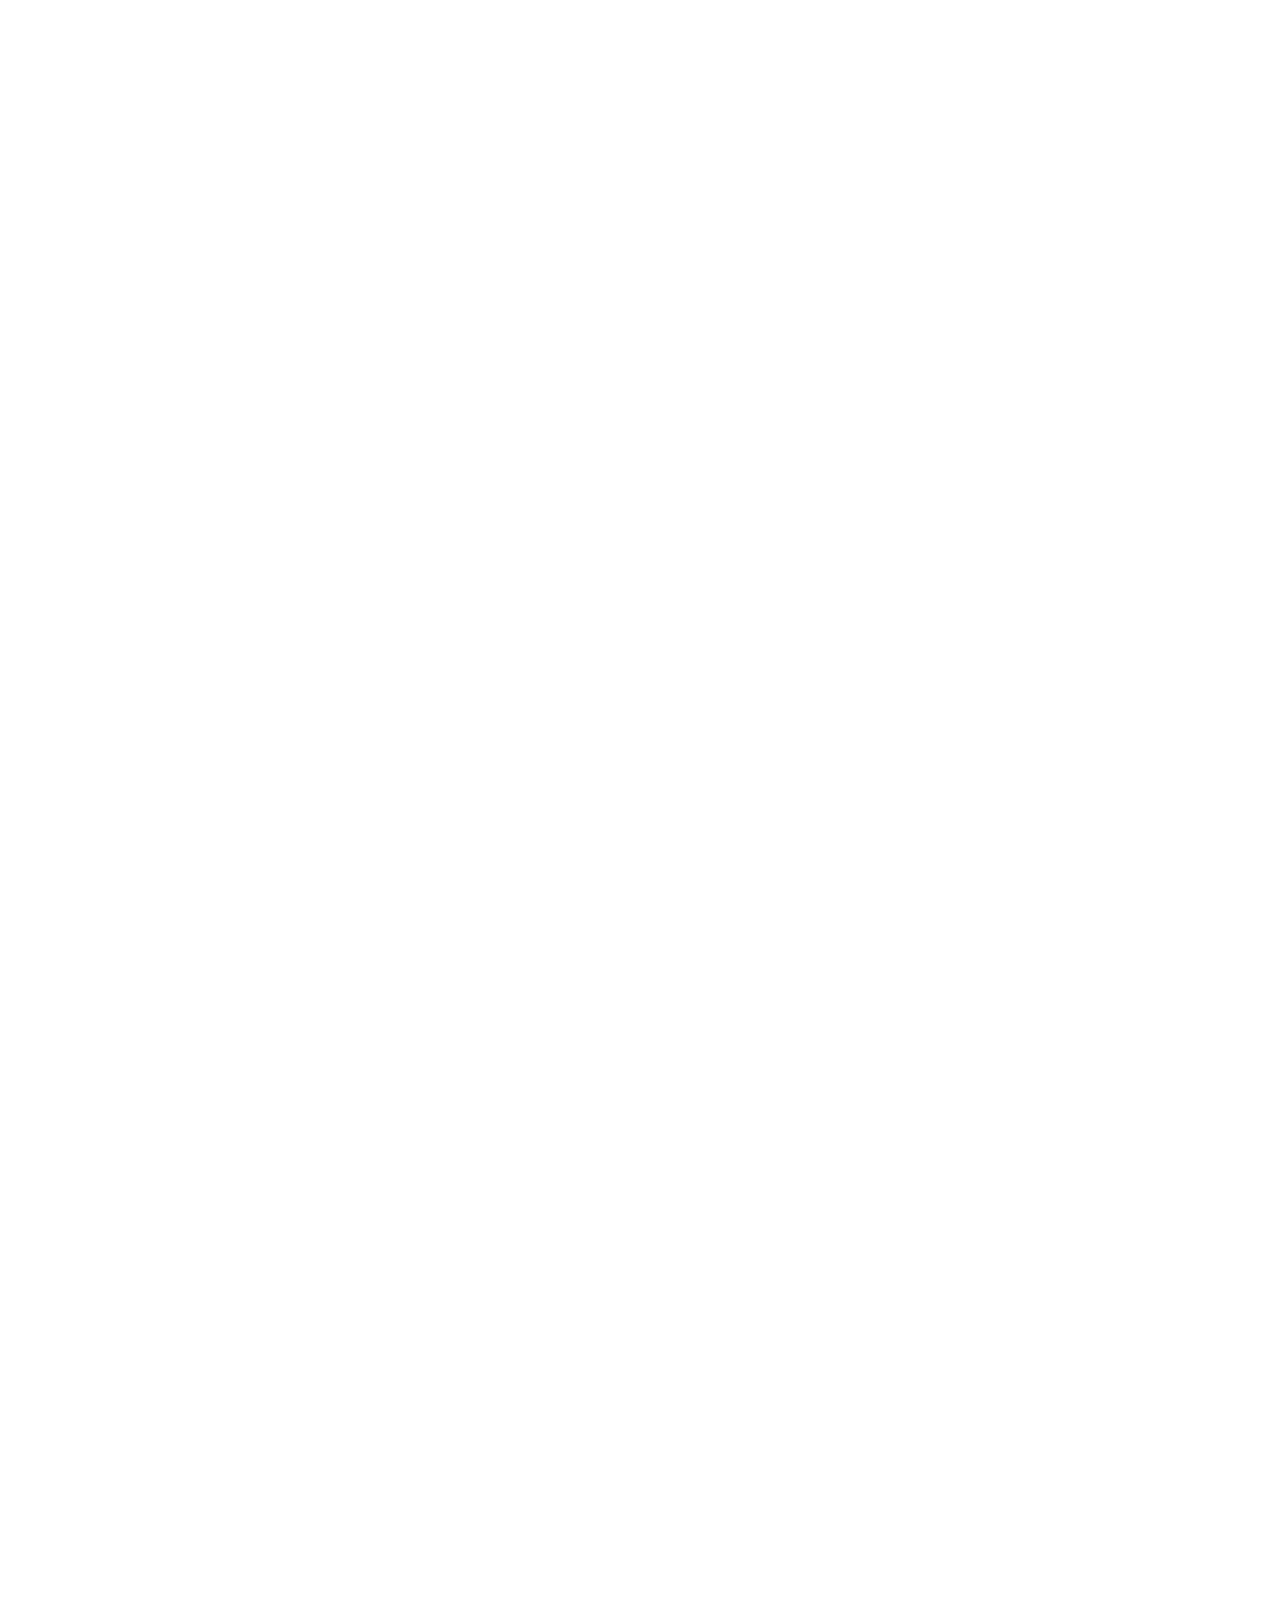
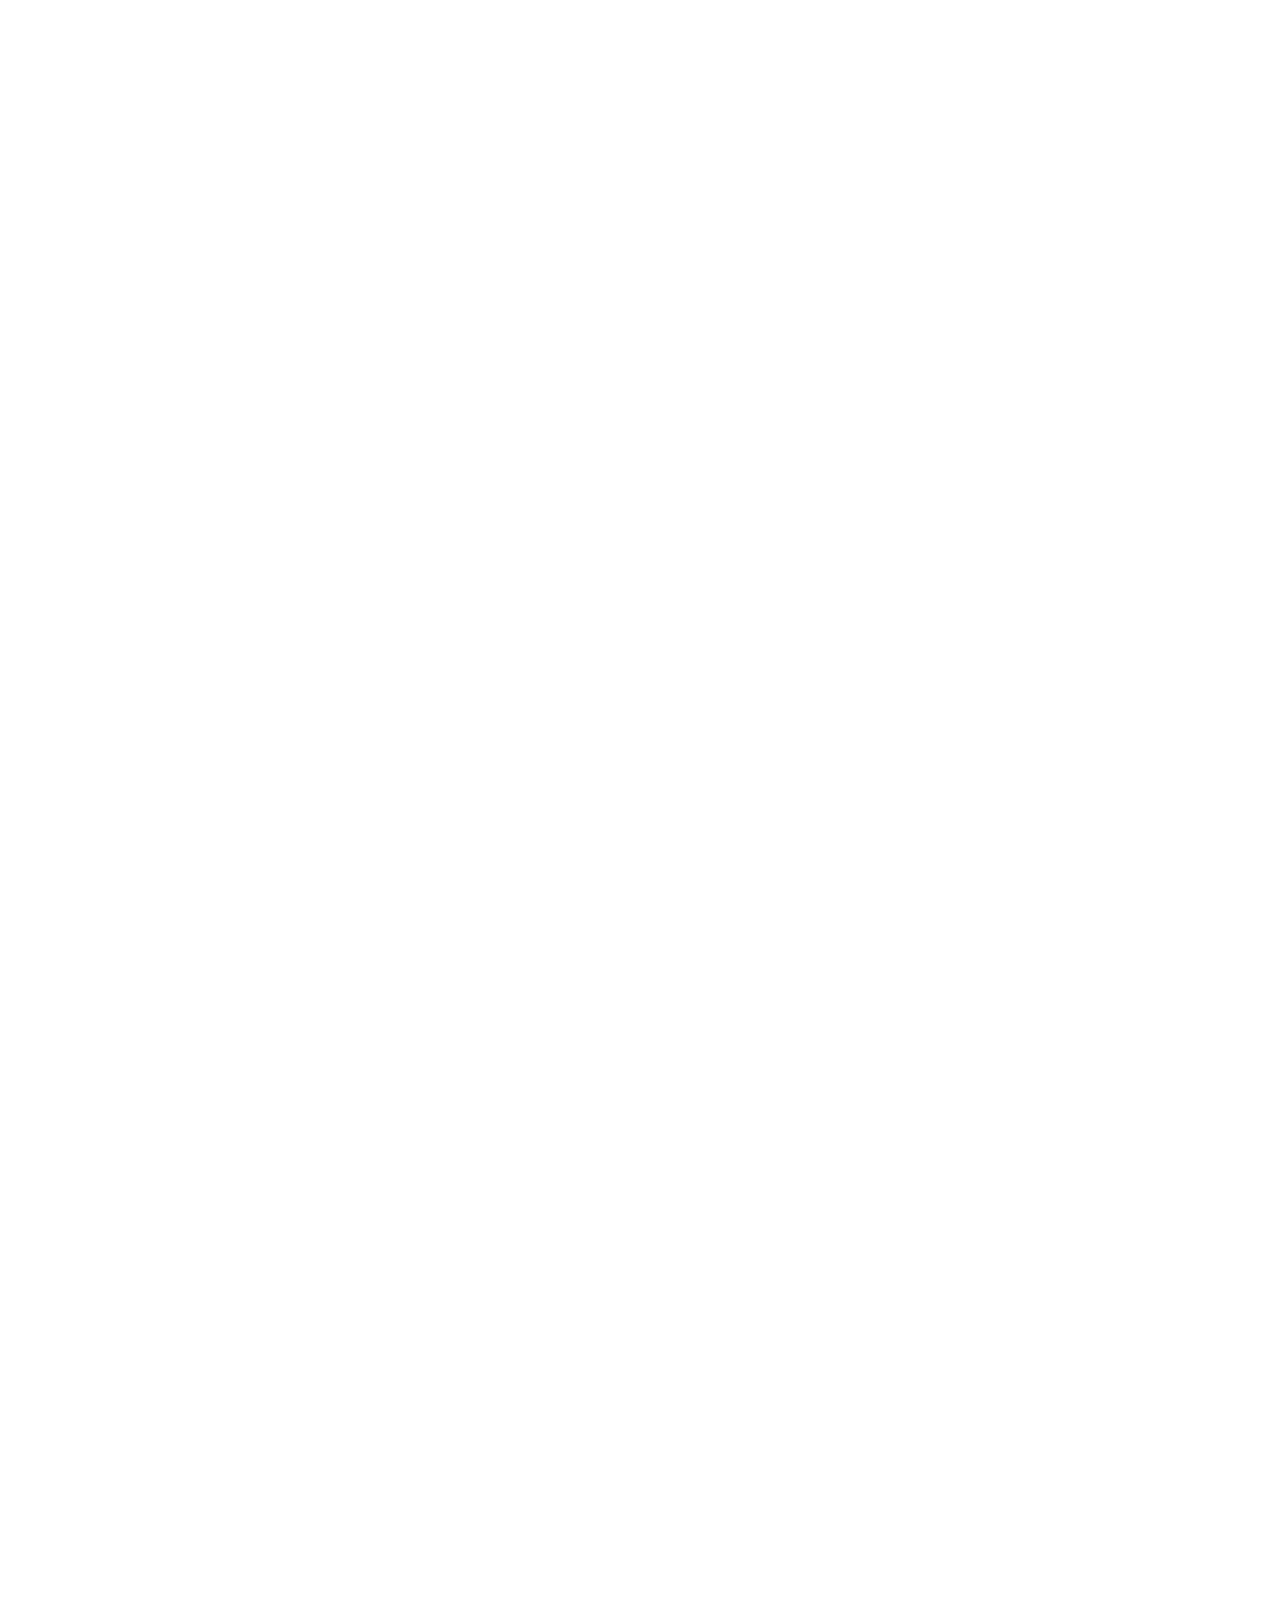
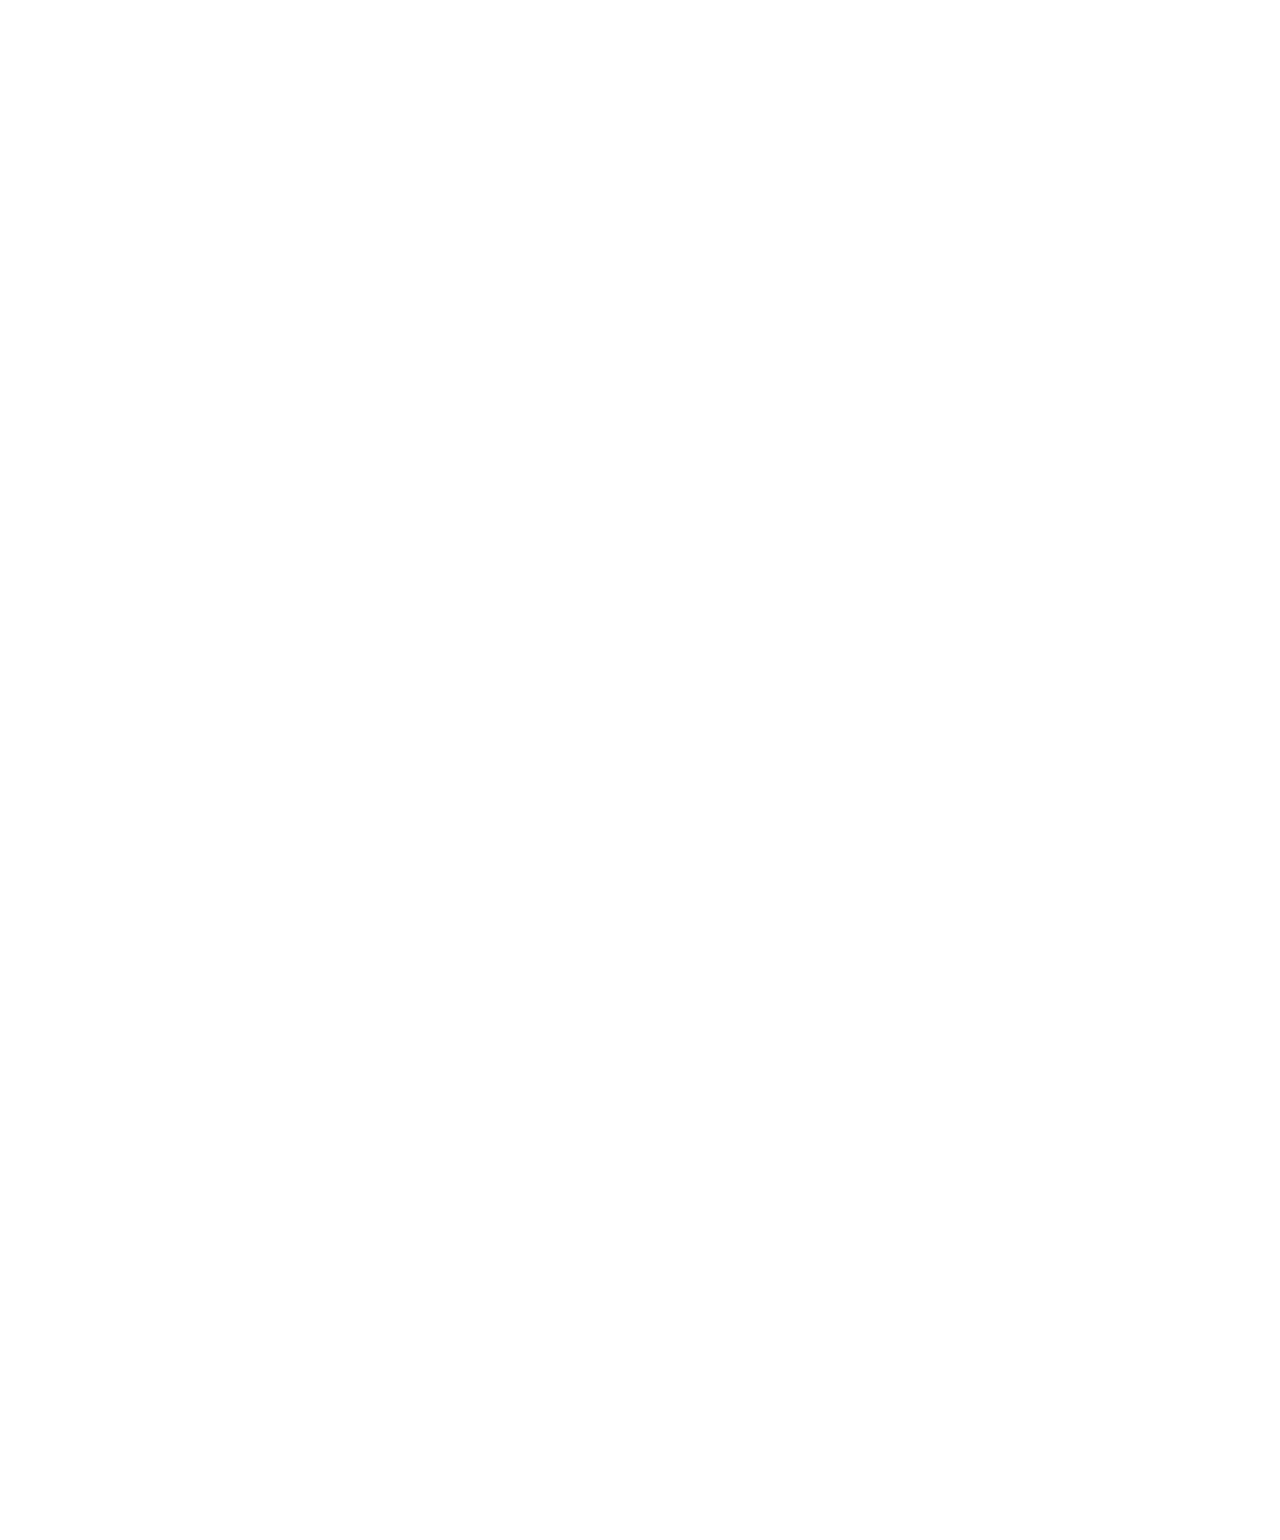
==== commit 8e4c39a6: "Update index.html" ====
--- a/index.html
+++ b/index.html
@@ -57,7 +57,7 @@
                 </div>
                 <div class="h-100 d-inline-flex align-items-center border-end px-3">
                     <small class="far fa-clock me-2"></small>
-                    <small>Lun - Ven : 09 h - 20 h</small>
+                    <small>Lun - Ven : 08 h - 17 h</small>
                 </div>
             </div>
             <div class="col-lg-5 px-5 text-end">
@@ -744,4 +744,4 @@
     <script src="js/main.js"></script>
 </body>
 
-</html>+</html>
